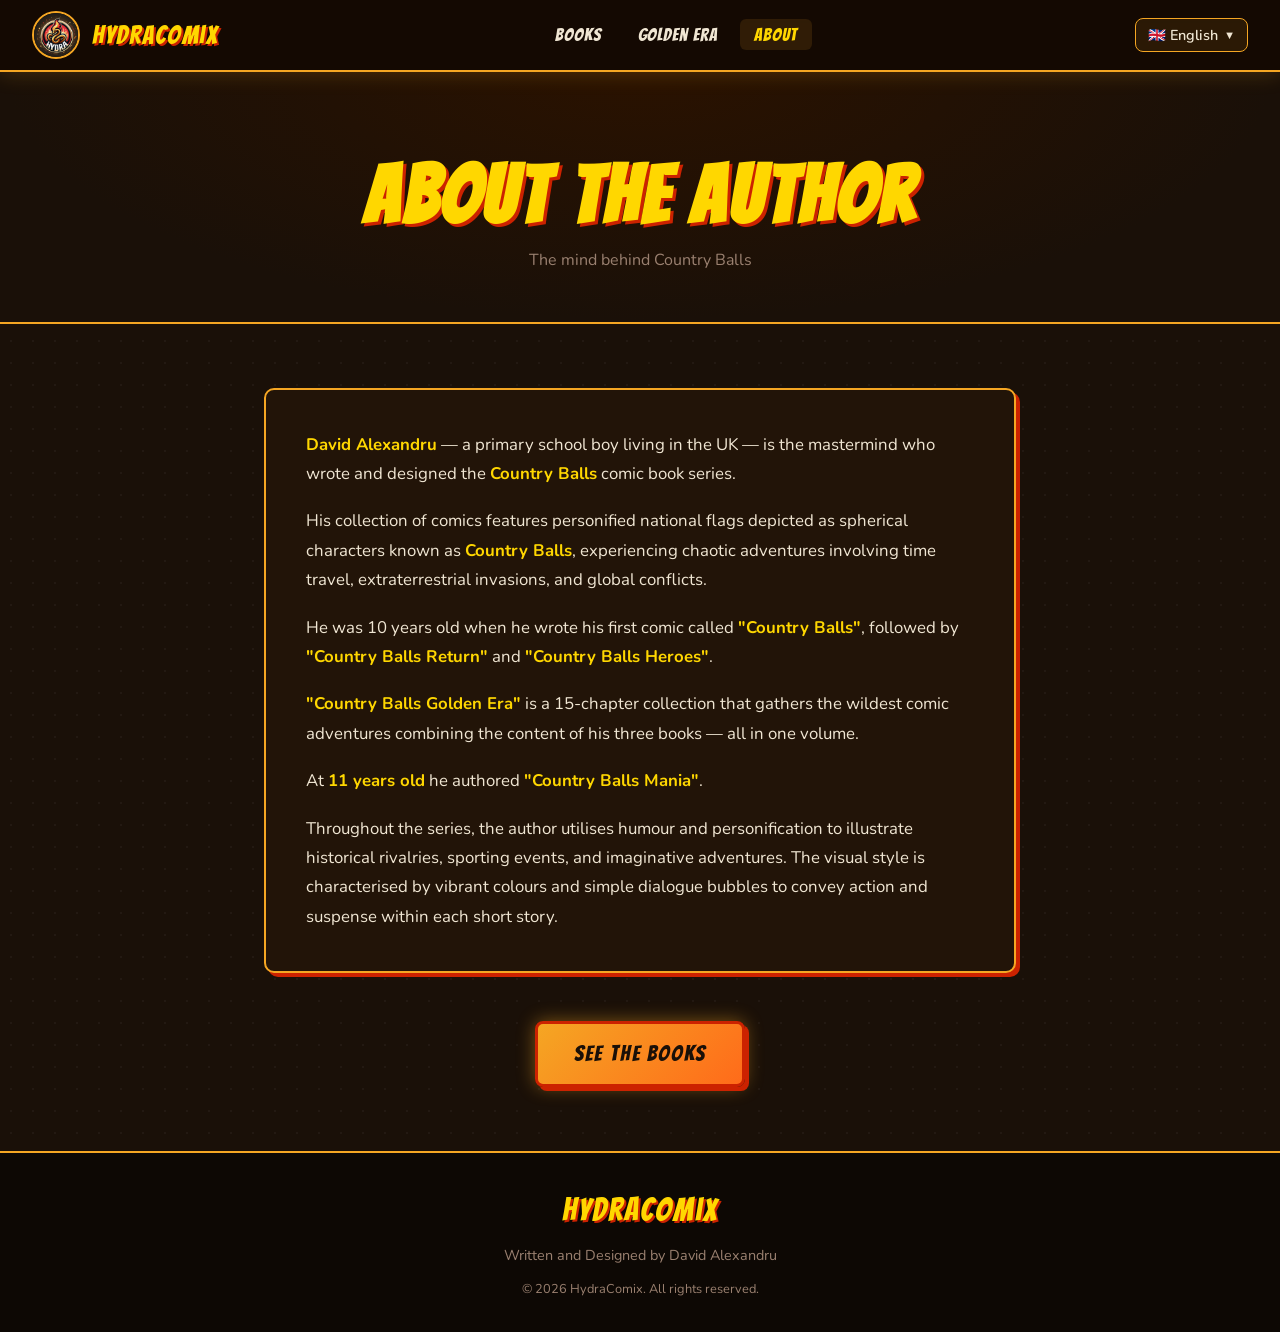
==== about.html @ 445e9b64 "Initial commit — HydraComix website 3-page static site for HydraComix comic book series by David Ale" ====
<!DOCTYPE html>
<html lang="en">
<head>
  <meta charset="UTF-8" />
  <meta name="viewport" content="width=device-width, initial-scale=1.0" />
  <title>About the Author — HydraComix</title>
  <meta name="description" content="Meet David Alexandru, the young author and designer behind the Country Balls comic book series." />
  <link rel="stylesheet" href="styles.css" />
</head>
<body>

  <!-- ── Navbar ── -->
  <nav class="navbar">
    <a class="nav-logo" href="index.html">
      <img src="HydraComix-logo.jpg" alt="HydraComix logo" />
      <span class="nav-logo-text">HydraComix</span>
    </a>

    <ul class="nav-links" id="nav-links">
      <li><a href="index.html" data-i18n="nav.books">Books</a></li>
      <li><a href="golden-era.html" data-i18n="nav.goldenEra">Golden Era</a></li>
      <li><a href="about.html" class="active" data-i18n="nav.about">About</a></li>
    </ul>

    <!-- Language dropdown -->
    <div class="lang-dropdown">
      <button class="lang-btn" onclick="toggleLangDropdown()" aria-label="Select language">
        <span id="lang-btn-label">🇬🇧 English</span>
        <span class="chevron">▼</span>
      </button>
      <div class="lang-menu" role="listbox">
        <div class="lang-option active" data-lang="en" role="option">🇬🇧 English</div>
        <div class="lang-option coming-soon" data-lang="fr" role="option">🇫🇷 Français <span class="coming-soon-tag" data-i18n="lang.comingSoon">soon</span></div>
        <div class="lang-option coming-soon" data-lang="de" role="option">🇩🇪 Deutsch <span class="coming-soon-tag" data-i18n="lang.comingSoon">soon</span></div>
        <div class="lang-option coming-soon" data-lang="ro" role="option">🇷🇴 Română <span class="coming-soon-tag" data-i18n="lang.comingSoon">soon</span></div>
      </div>
    </div>

    <button class="hamburger" onclick="toggleMobileNav()" aria-label="Toggle menu">
      <span></span><span></span><span></span>
    </button>
  </nav>

  <!-- ── About Hero ── -->
  <section class="about-hero">
    <h1 class="page-title" data-i18n="about.title">About the Author</h1>
    <p class="page-subtitle" data-i18n="about.subtitle">The mind behind Country Balls</p>
  </section>

  <!-- ── Author Content ── -->
  <main class="about-content">

    <div class="about-text-box">

      <p>
        <strong>David Alexandru</strong> — a primary school boy living in the UK — is the mastermind
        who wrote and designed the <strong>Country Balls</strong> comic book series.
      </p>

      <p>
        His collection of comics features personified national flags depicted as spherical characters
        known as <strong>Country Balls</strong>, experiencing chaotic adventures involving
        time travel, extraterrestrial invasions, and global conflicts.
      </p>

      <p>
        He was 10 years old when he wrote his first comic called <strong>"Country Balls"</strong>,
        followed by <strong>"Country Balls Return"</strong> and <strong>"Country Balls Heroes"</strong>.
      </p>

      <p>
        <strong>"Country Balls Golden Era"</strong> is a 15-chapter collection that gathers the
        wildest comic adventures combining the content of his three books — all in one volume.
      </p>

      <p>
        At <strong>11 years old</strong> he authored <strong>"Country Balls Mania"</strong>.
      </p>

      <p>
        Throughout the series, the author utilises humour and personification to illustrate historical
        rivalries, sporting events, and imaginative adventures. The visual style is characterised by
        vibrant colours and simple dialogue bubbles to convey action and suspense within each short story.
      </p>

    </div>

    <!-- Back to books -->
    <div style="text-align:center; margin-top:48px;">
      <a href="index.html#books" class="hero-cta">See the Books</a>
    </div>

  </main>

  <!-- ── Footer ── -->
  <footer class="footer">
    <div class="footer-logo-text">HydraComix</div>
    <p class="footer-tagline" data-i18n="footer.tagline">Written and Designed by David Alexandru</p>
    <p class="footer-copy" data-i18n="footer.copyright">© 2026 HydraComix. All rights reserved.</p>
  </footer>

  <script src="i18n.js"></script>
</body>
</html>
---- styles.css ----
/* ============================================================
   HydraComix — Shared Stylesheet
   Theme: Dark Comic-Book
   ============================================================ */

/* ── Google Fonts ── */
@import url('https://fonts.googleapis.com/css2?family=Bangers&family=Nunito:wght@400;600;700;800&display=swap');

/* ── CSS Variables ── */
:root {
  --bg-dark:      #1a1008;
  --bg-card:      #221408;
  --bg-section:   #120b04;
  --accent-red:   #cc2200;
  --accent-gold:  #f5a623;
  --accent-orange:#ff6b1a;
  --text-gold:    #ffd700;
  --text-body:    #f0e6d3;
  --text-muted:   #9a8070;
  --border-gold:  #f5a623;
  --border-red:   #cc2200;
  --glow-gold:    0 0 18px rgba(245,166,35,0.45);
  --glow-red:     0 0 18px rgba(204,34,0,0.5);
  --radius:       10px;
  --nav-h:        72px;
}

/* ── Reset & Base ── */
*, *::before, *::after { box-sizing: border-box; margin: 0; padding: 0; }

html { scroll-behavior: smooth; }

body {
  background-color: var(--bg-dark);
  background-image:
    radial-gradient(circle, rgba(255,255,255,0.04) 1px, transparent 1px);
  background-size: 22px 22px;
  color: var(--text-body);
  font-family: 'Nunito', sans-serif;
  font-size: 16px;
  line-height: 1.6;
  min-height: 100vh;
}

img { max-width: 100%; display: block; }
a { color: inherit; text-decoration: none; }

/* ── Typography ── */
h1, h2, h3, .comic-font {
  font-family: 'Bangers', cursive;
  letter-spacing: 0.04em;
  line-height: 1.1;
}

/* ── Section Wrapper ── */
.section {
  padding: 32px 24px 64px;
  max-width: 1200px;
  margin: 0 auto;
}

.section-title {
  font-size: clamp(2rem, 5vw, 3.2rem);
  color: var(--text-gold);
  text-align: center;
  margin-bottom: 12px;
  text-shadow: 3px 3px 0 var(--accent-red), 0 0 30px rgba(255,215,0,0.3);
}

.section-divider {
  width: 80px;
  height: 4px;
  background: linear-gradient(90deg, var(--accent-red), var(--accent-gold));
  border-radius: 2px;
  margin: 0 auto 48px;
}

/* ── Navbar ── */
.navbar {
  position: sticky;
  top: 0;
  z-index: 100;
  height: var(--nav-h);
  background: rgba(20, 10, 3, 0.96);
  backdrop-filter: blur(12px);
  border-bottom: 2px solid var(--accent-gold);
  display: flex;
  align-items: center;
  padding: 0 32px;
  gap: 24px;
  box-shadow: 0 2px 20px rgba(245,166,35,0.2);
}

.nav-logo {
  display: flex;
  align-items: center;
  gap: 12px;
  flex-shrink: 0;
}

.nav-logo img {
  height: 48px;
  width: 48px;
  object-fit: contain;
  border-radius: 50%;
  border: 2px solid var(--accent-gold);
}

.nav-logo-text {
  font-family: 'Bangers', cursive;
  font-size: 1.6rem;
  color: var(--text-gold);
  letter-spacing: 0.06em;
  text-shadow: 2px 2px 0 var(--accent-red);
}

.nav-links {
  display: flex;
  gap: 8px;
  list-style: none;
  margin: 0 auto;
}

.nav-links a {
  font-family: 'Bangers', cursive;
  font-size: 1.15rem;
  letter-spacing: 0.05em;
  color: var(--text-body);
  padding: 6px 14px;
  border-radius: 6px;
  transition: color 0.2s, background 0.2s;
}

.nav-links a:hover,
.nav-links a.active {
  color: var(--text-gold);
  background: rgba(245,166,35,0.12);
}

/* ── Language Dropdown ── */
.lang-dropdown {
  position: relative;
  flex-shrink: 0;
}

.lang-btn {
  display: flex;
  align-items: center;
  gap: 6px;
  background: rgba(245,166,35,0.1);
  border: 1px solid var(--accent-gold);
  border-radius: 8px;
  color: var(--text-body);
  font-family: 'Nunito', sans-serif;
  font-size: 0.9rem;
  font-weight: 600;
  padding: 6px 12px;
  cursor: pointer;
  transition: background 0.2s, border-color 0.2s;
  white-space: nowrap;
}

.lang-btn:hover { background: rgba(245,166,35,0.2); }

.lang-btn .chevron {
  font-size: 0.7rem;
  transition: transform 0.2s;
}

.lang-dropdown.open .chevron { transform: rotate(180deg); }

.lang-menu {
  display: none;
  position: absolute;
  right: 0;
  top: calc(100% + 6px);
  background: #1e1105;
  border: 1px solid var(--accent-gold);
  border-radius: 8px;
  min-width: 160px;
  overflow: hidden;
  box-shadow: 0 8px 24px rgba(0,0,0,0.6);
  z-index: 200;
}

.lang-dropdown.open .lang-menu { display: block; }

.lang-option {
  display: flex;
  align-items: center;
  gap: 10px;
  padding: 10px 16px;
  font-size: 0.9rem;
  font-weight: 600;
  cursor: pointer;
  transition: background 0.15s;
}

.lang-option:hover { background: rgba(245,166,35,0.1); }

.lang-option.active { color: var(--text-gold); }

.lang-option.coming-soon {
  opacity: 0.4;
  cursor: default;
  font-style: italic;
}

.lang-option .coming-soon-tag {
  margin-left: auto;
  font-size: 0.68rem;
  color: var(--text-muted);
  font-style: normal;
}

/* ── Hamburger (mobile) ── */
.hamburger {
  display: none;
  flex-direction: column;
  gap: 5px;
  background: none;
  border: none;
  cursor: pointer;
  padding: 4px;
  margin-left: auto;
}

.hamburger span {
  display: block;
  width: 26px;
  height: 3px;
  background: var(--accent-gold);
  border-radius: 2px;
  transition: transform 0.3s, opacity 0.3s;
}

/* ── Hero ── */
.hero {
  position: relative;
  min-height: unset;
  display: flex;
  align-items: center;
  justify-content: center;
  text-align: center;
  padding: 32px 24px 16px;
  overflow: hidden;
  background: radial-gradient(ellipse at center, #2d1605 0%, #1a1008 70%);
}

.hero::before {
  content: '';
  position: absolute;
  inset: 0;
  background:
    linear-gradient(180deg, transparent 60%, var(--bg-dark) 100%);
  pointer-events: none;
}

.hero-content {
  position: relative;
  z-index: 1;
  max-width: 700px;
}

.hero-logo {
  width: 130px;
  height: 130px;
  object-fit: contain;
  border-radius: 50%;
  border: 3px solid var(--accent-gold);
  box-shadow: var(--glow-gold), 0 0 60px rgba(204,34,0,0.3);
  margin: 0 auto 24px;
  animation: float 4s ease-in-out infinite;
}

.hero-title {
  font-size: clamp(3rem, 10vw, 6rem);
  color: var(--text-gold);
  text-shadow:
    4px 4px 0 var(--accent-red),
    8px 8px 0 rgba(204,34,0,0.3),
    0 0 40px rgba(255,215,0,0.4);
  margin-bottom: 12px;
}

.hero-subtitle {
  font-size: clamp(1rem, 3vw, 1.4rem);
  color: var(--text-body);
  margin-bottom: 32px;
  font-weight: 600;
}

.hero-cta {
  display: inline-block;
  font-family: 'Bangers', cursive;
  font-size: 1.4rem;
  letter-spacing: 0.08em;
  color: var(--bg-dark);
  background: linear-gradient(135deg, var(--accent-gold), var(--accent-orange));
  padding: 12px 36px;
  border-radius: 8px;
  border: 3px solid var(--accent-red);
  box-shadow: 4px 4px 0 var(--accent-red), var(--glow-gold);
  transition: transform 0.15s, box-shadow 0.15s;
}

.hero-cta:hover {
  transform: translate(-2px, -2px);
  box-shadow: 6px 6px 0 var(--accent-red), var(--glow-gold);
}

/* ── Books Grid ── */
.books-grid {
  display: grid;
  grid-template-columns: repeat(auto-fill, minmax(220px, 1fr));
  gap: 32px;
}

.book-card {
  background: var(--bg-card);
  border: 2px solid var(--accent-gold);
  border-radius: var(--radius);
  overflow: hidden;
  display: flex;
  flex-direction: column;
  transition: transform 0.25s, box-shadow 0.25s;
  box-shadow: 4px 4px 0 var(--accent-red);
}

.book-card:hover {
  transform: translateY(-6px) rotate(-0.5deg);
  box-shadow: 6px 10px 0 var(--accent-red), var(--glow-gold);
}

.book-card.featured {
  border-color: var(--text-gold);
  box-shadow: 4px 4px 0 var(--accent-gold), var(--glow-gold);
}

.book-cover-wrap {
  position: relative;
  background: #0d0804;
  aspect-ratio: 3/4;
  overflow: hidden;
}

.book-cover-wrap img {
  width: 100%;
  height: 100%;
  object-fit: cover;
  transition: transform 0.4s;
}

.book-card:hover .book-cover-wrap img {
  transform: scale(1.04);
}

.featured-badge {
  position: absolute;
  top: 10px;
  right: 10px;
  background: linear-gradient(135deg, var(--accent-gold), var(--accent-orange));
  color: var(--bg-dark);
  font-family: 'Bangers', cursive;
  font-size: 0.85rem;
  letter-spacing: 0.06em;
  padding: 3px 10px;
  border-radius: 4px;
  border: 2px solid var(--accent-red);
}

.book-info {
  padding: 16px;
  display: flex;
  flex-direction: column;
  gap: 10px;
  flex: 1;
}

.book-title {
  font-size: 1.2rem;
  color: var(--text-gold);
  line-height: 1.2;
}

.book-desc {
  font-size: 0.88rem;
  color: var(--text-muted);
  flex: 1;
  font-style: italic;
}

.btn-amazon {
  display: inline-flex;
  align-items: center;
  justify-content: center;
  gap: 8px;
  font-family: 'Bangers', cursive;
  font-size: 1rem;
  letter-spacing: 0.06em;
  color: #fff;
  background: var(--accent-red);
  border: 2px solid #ff4422;
  border-radius: 6px;
  padding: 8px 16px;
  margin-top: auto;
  transition: background 0.2s, transform 0.15s, box-shadow 0.15s;
  box-shadow: 3px 3px 0 #8a1600;
}

.btn-amazon:hover {
  background: #e02800;
  transform: translate(-1px, -1px);
  box-shadow: 4px 4px 0 #8a1600;
}

.btn-amazon svg {
  width: 18px;
  height: 18px;
  fill: currentColor;
  flex-shrink: 0;
}

/* ── About Page ── */
.about-hero {
  background: radial-gradient(ellipse at top, #2a1200 0%, var(--bg-dark) 70%);
  padding: 80px 24px 48px;
  text-align: center;
  border-bottom: 2px solid var(--accent-gold);
}

.page-title {
  font-size: clamp(2.4rem, 7vw, 5rem);
  color: var(--text-gold);
  text-shadow: 3px 3px 0 var(--accent-red);
  margin-bottom: 8px;
}

.page-subtitle {
  color: var(--text-muted);
  font-size: 1rem;
}

.about-content {
  max-width: 800px;
  margin: 0 auto;
  padding: 64px 24px;
}

.author-portrait-placeholder {
  width: 160px;
  height: 160px;
  border-radius: 50%;
  background: var(--bg-card);
  border: 3px solid var(--accent-gold);
  box-shadow: var(--glow-gold);
  display: flex;
  align-items: center;
  justify-content: center;
  margin: 0 auto 40px;
  font-size: 3rem;
  color: var(--accent-gold);
}

.about-text-box {
  background: var(--bg-card);
  border: 2px solid var(--accent-gold);
  border-radius: var(--radius);
  padding: 40px;
  box-shadow: 4px 4px 0 var(--accent-red);
}

.about-text-box p {
  margin-bottom: 18px;
  font-size: 1.05rem;
  line-height: 1.75;
}

.about-text-box p:last-child { margin-bottom: 0; }

.about-text-box strong {
  color: var(--text-gold);
  font-weight: 700;
}

.comic-quote {
  border-left: 4px solid var(--accent-red);
  padding: 12px 20px;
  margin: 24px 0;
  background: rgba(204,34,0,0.06);
  border-radius: 0 8px 8px 0;
  font-size: 1.1rem;
  font-style: italic;
  color: var(--accent-gold);
}

/* ── Golden Era Page ── */
.golden-hero {
  background: radial-gradient(ellipse at center, #3a2400 0%, var(--bg-dark) 65%);
  padding: 80px 24px 48px;
  text-align: center;
  border-bottom: 2px solid var(--accent-gold);
  display: flex;
  flex-direction: column;
  align-items: center;
  gap: 32px;
}

.golden-hero-inner {
  display: flex;
  align-items: center;
  gap: 48px;
  max-width: 900px;
  width: 100%;
}

.golden-cover {
  width: 200px;
  flex-shrink: 0;
  border: 3px solid var(--accent-gold);
  border-radius: var(--radius);
  box-shadow: 6px 6px 0 var(--accent-red), var(--glow-gold);
}

.golden-hero-text { text-align: left; }

.golden-hero-text .page-title { text-align: left; }

.golden-tagline {
  font-family: 'Bangers', cursive;
  font-size: 1.4rem;
  color: var(--accent-orange);
  letter-spacing: 0.06em;
  margin-bottom: 16px;
}

.golden-meta {
  color: var(--text-muted);
  font-size: 0.95rem;
}

/* ── Video Section ── */
.video-section {
  background: var(--bg-section);
  padding: 64px 24px;
  text-align: center;
  border-top: 1px solid rgba(245,166,35,0.2);
  border-bottom: 1px solid rgba(245,166,35,0.2);
}

.video-wrap {
  max-width: 860px;
  margin: 0 auto;
  border: 3px solid var(--accent-gold);
  border-radius: var(--radius);
  overflow: hidden;
  box-shadow: 6px 6px 0 var(--accent-red), var(--glow-gold);
}

.video-wrap video {
  width: 100%;
  display: block;
  background: #000;
}

/* ── Chapter Gallery ── */
.chapters-section {
  padding: 64px 24px;
  max-width: 1300px;
  margin: 0 auto;
}

.chapters-grid {
  display: grid;
  grid-template-columns: repeat(auto-fill, minmax(280px, 1fr));
  gap: 24px;
}

.chapter-card {
  background: var(--bg-card);
  border: 2px solid rgba(245,166,35,0.4);
  border-radius: var(--radius);
  overflow: hidden;
  transition: transform 0.2s, border-color 0.2s, box-shadow 0.2s;
}

.chapter-card:hover {
  transform: translateY(-4px);
  border-color: var(--accent-gold);
  box-shadow: 4px 4px 0 var(--accent-red);
}

.chapter-img-wrap {
  aspect-ratio: 4/3;
  overflow: hidden;
  background: #0d0804;
}

.chapter-img-wrap img {
  width: 100%;
  height: 100%;
  object-fit: cover;
  transition: transform 0.3s;
}

.chapter-card:hover .chapter-img-wrap img { transform: scale(1.05); }

.chapter-label {
  padding: 10px 14px;
  font-family: 'Bangers', cursive;
  font-size: 1.05rem;
  color: var(--accent-gold);
  letter-spacing: 0.05em;
  border-top: 1px solid rgba(245,166,35,0.2);
}

/* ── Golden Era description ── */
.golden-desc {
  margin-top: 16px;
  font-size: 1rem;
  line-height: 1.7;
  color: var(--text-body);
  max-width: 520px;
}

/* ── Peek Inside stack ── */
.peek-stack {
  display: flex;
  flex-direction: column;
  gap: 32px;
  max-width: 900px;
  margin: 0 auto;
}

.peek-stack img {
  width: 100%;
  display: block;
}

/* ── Footer ── */
.footer {
  background: #0d0804;
  border-top: 2px solid var(--accent-gold);
  padding: 32px 24px;
  text-align: center;
}

.footer-logo-text {
  font-family: 'Bangers', cursive;
  font-size: 2rem;
  color: var(--text-gold);
  letter-spacing: 0.06em;
  text-shadow: 2px 2px 0 var(--accent-red);
  margin-bottom: 8px;
}

.footer-tagline {
  color: var(--text-muted);
  font-size: 0.9rem;
  margin-bottom: 12px;
}

.footer-copy {
  color: var(--text-muted);
  font-size: 0.8rem;
}

/* ── Starburst decoration ── */
.starburst {
  display: inline-flex;
  align-items: center;
  justify-content: center;
  width: 84px;
  height: 84px;
  background: var(--accent-red);
  clip-path: polygon(50% 0%,61% 35%,98% 35%,68% 57%,79% 91%,50% 70%,21% 91%,32% 57%,2% 35%,39% 35%);
  font-family: 'Bangers', cursive;
  font-size: 0.65rem;
  color: #fff;
  text-align: center;
  letter-spacing: 0.04em;
  line-height: 1.2;
}

.starbursts-row {
  display: flex;
  gap: 20px;
  flex-wrap: wrap;
  margin-top: 20px;
}

/* ── Animations ── */
@keyframes float {
  0%, 100% { transform: translateY(0); }
  50% { transform: translateY(-10px); }
}

/* ── Responsive ── */
@media (max-width: 768px) {
  .nav-links { display: none; }
  .hamburger { display: flex; }
  .nav-links.open {
    display: flex;
    flex-direction: column;
    position: absolute;
    top: var(--nav-h);
    left: 0; right: 0;
    background: rgba(20,10,3,0.98);
    border-bottom: 2px solid var(--accent-gold);
    padding: 16px 24px;
    gap: 4px;
  }

  .golden-hero-inner {
    flex-direction: column;
    text-align: center;
  }

  .golden-hero-text .page-title { text-align: center; }
  .golden-cover { width: 160px; }

  .about-text-box { padding: 24px; }

  .books-grid { grid-template-columns: repeat(auto-fill, minmax(160px, 1fr)); gap: 20px; }
}

@media (max-width: 480px) {
  .navbar { padding: 0 16px; gap: 12px; }
  .section { padding: 40px 16px; }
  .hero { padding: 60px 16px; }
  .books-grid { grid-template-columns: 1fr 1fr; gap: 14px; }
  .chapters-grid { grid-template-columns: 1fr; }
}
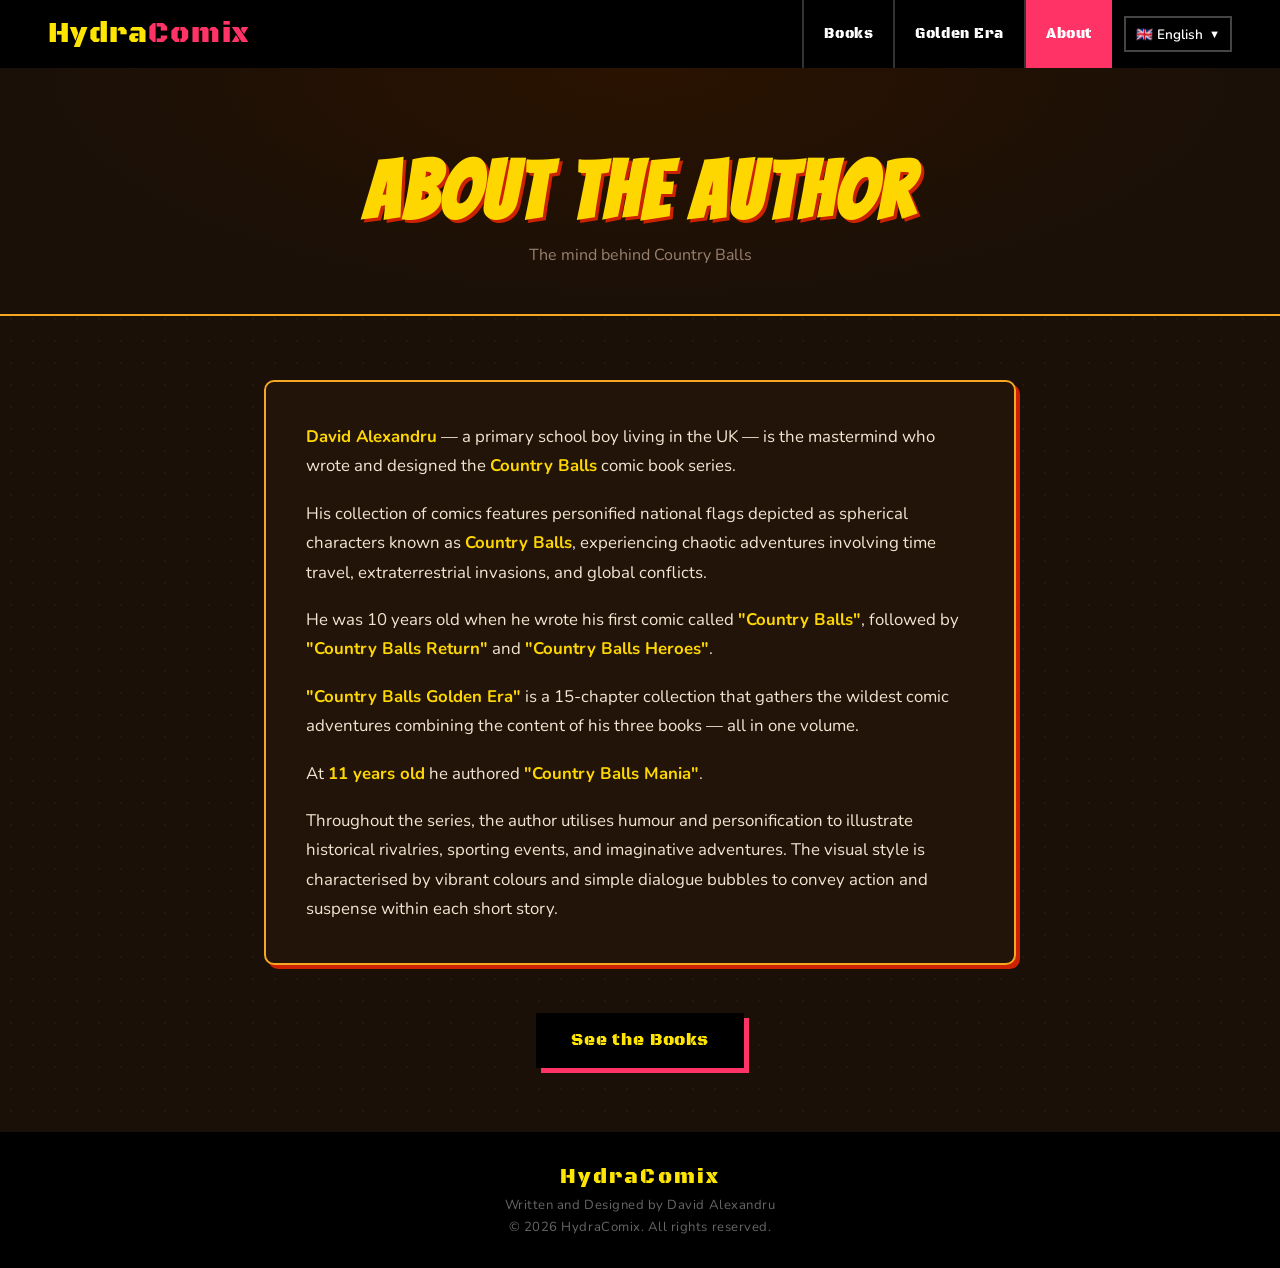
==== commit 067d420d: "Redesign: Pop Art Blast theme — yellow/black/pink, Black Ops One font, square-corner hard-shadow UI " ====
--- a/about.html
+++ b/about.html
@@ -7,14 +7,11 @@
   <meta name="description" content="Meet David Alexandru, the young author and designer behind the Country Balls comic book series." />
   <link rel="stylesheet" href="styles.css" />
 </head>
-<body>
+<body class="page-dark">
 
   <!-- ── Navbar ── -->
   <nav class="navbar">
-    <a class="nav-logo" href="index.html">
-      <img src="HydraComix-logo.jpg" alt="HydraComix logo" />
-      <span class="nav-logo-text">HydraComix</span>
-    </a>
+    <a class="nav-brand" href="index.html">Hydra<span>Comix</span></a>
 
     <ul class="nav-links" id="nav-links">
       <li><a href="index.html" data-i18n="nav.books">Books</a></li>
@@ -87,7 +84,7 @@
 
     <!-- Back to books -->
     <div style="text-align:center; margin-top:48px;">
-      <a href="index.html#books" class="hero-cta">See the Books</a>
+      <a href="index.html#books" class="btn btn-primary">See the Books</a>
     </div>
 
   </main>
--- a/styles.css
+++ b/styles.css
@@ -1,13 +1,34 @@
 /* ============================================================
    HydraComix — Shared Stylesheet
-   Theme: Dark Comic-Book
+   Theme: Pop Art Blast
    ============================================================ */
 
 /* ── Google Fonts ── */
-@import url('https://fonts.googleapis.com/css2?family=Bangers&family=Nunito:wght@400;600;700;800&display=swap');
-
-/* ── CSS Variables ── */
+@import url('https://fonts.googleapis.com/css2?family=Bangers&family=Black+Ops+One&family=Nunito:wght@400;600;700;800;900&display=swap');
+
+/* ── Design Tokens (Pop Art Blast) ── */
 :root {
+  --yellow:         #ffe500;
+  --pink:           #ff3366;
+  --black:          #000000;
+  --white:          #ffffff;
+  --gray-text:      #444444;
+  --gray-light:     #666666;
+
+  --font-display:   'Black Ops One', cursive;
+  --font-body:      'Nunito', sans-serif;
+
+  --border-width:   3px;
+  --shadow-sm:      2px 2px 0 #000;
+  --shadow-md:      5px 5px 0 #000;
+  --shadow-lg:      7px 7px 0 #000;
+  --shadow-pink:    5px 5px 0 #ff3366;
+  --shadow-pink-lg: 7px 7px 0 #ff3366;
+
+  --nav-h:          68px;
+  --radius:         0px;
+
+  /* Legacy tokens — keep for about.html and golden-era.html */
   --bg-dark:      #1a1008;
   --bg-card:      #221408;
   --bg-section:   #120b04;
@@ -15,152 +36,103 @@
   --accent-gold:  #f5a623;
   --accent-orange:#ff6b1a;
   --text-gold:    #ffd700;
-  --text-body:    #f0e6d3;
+  --text-body-dk: #f0e6d3;
   --text-muted:   #9a8070;
-  --border-gold:  #f5a623;
-  --border-red:   #cc2200;
   --glow-gold:    0 0 18px rgba(245,166,35,0.45);
   --glow-red:     0 0 18px rgba(204,34,0,0.5);
-  --radius:       10px;
-  --nav-h:        72px;
 }
 
 /* ── Reset & Base ── */
 *, *::before, *::after { box-sizing: border-box; margin: 0; padding: 0; }
-
 html { scroll-behavior: smooth; }
 
 body {
+  background: var(--yellow);
+  font-family: var(--font-body);
+  color: var(--black);
+  min-height: 100vh;
+}
+
+/* Dark background for inner pages (about, golden-era) */
+body.page-dark {
   background-color: var(--bg-dark);
-  background-image:
-    radial-gradient(circle, rgba(255,255,255,0.04) 1px, transparent 1px);
+  background-image: radial-gradient(circle, rgba(255,255,255,0.04) 1px, transparent 1px);
   background-size: 22px 22px;
-  color: var(--text-body);
-  font-family: 'Nunito', sans-serif;
-  font-size: 16px;
-  line-height: 1.6;
-  min-height: 100vh;
+  color: var(--text-body-dk);
 }
 
 img { max-width: 100%; display: block; }
 a { color: inherit; text-decoration: none; }
 
-/* ── Typography ── */
-h1, h2, h3, .comic-font {
-  font-family: 'Bangers', cursive;
-  letter-spacing: 0.04em;
-  line-height: 1.1;
-}
-
-/* ── Section Wrapper ── */
-.section {
-  padding: 32px 24px 64px;
-  max-width: 1200px;
-  margin: 0 auto;
-}
-
-.section-title {
-  font-size: clamp(2rem, 5vw, 3.2rem);
-  color: var(--text-gold);
-  text-align: center;
-  margin-bottom: 12px;
-  text-shadow: 3px 3px 0 var(--accent-red), 0 0 30px rgba(255,215,0,0.3);
-}
-
-.section-divider {
-  width: 80px;
-  height: 4px;
-  background: linear-gradient(90deg, var(--accent-red), var(--accent-gold));
-  border-radius: 2px;
-  margin: 0 auto 48px;
-}
-
 /* ── Navbar ── */
 .navbar {
+  background: var(--black);
+  height: var(--nav-h);
+  display: flex;
+  align-items: center;
+  padding: 0 48px;
   position: sticky;
   top: 0;
   z-index: 100;
+}
+
+.nav-brand {
+  font-family: var(--font-display);
+  font-size: 1.8rem;
+  color: var(--yellow);
+  letter-spacing: 0.05em;
+  flex: 1;
+  text-decoration: none;
+}
+
+.nav-brand span { color: var(--pink); }
+
+.nav-links {
+  display: flex;
+  list-style: none;
+}
+
+.nav-links a {
+  font-family: var(--font-display);
+  font-size: 0.9rem;
+  color: var(--white);
+  padding: 0 20px;
   height: var(--nav-h);
-  background: rgba(20, 10, 3, 0.96);
-  backdrop-filter: blur(12px);
-  border-bottom: 2px solid var(--accent-gold);
   display: flex;
   align-items: center;
-  padding: 0 32px;
-  gap: 24px;
-  box-shadow: 0 2px 20px rgba(245,166,35,0.2);
-}
-
-.nav-logo {
-  display: flex;
-  align-items: center;
-  gap: 12px;
-  flex-shrink: 0;
-}
-
-.nav-logo img {
-  height: 48px;
-  width: 48px;
-  object-fit: contain;
-  border-radius: 50%;
-  border: 2px solid var(--accent-gold);
-}
-
-.nav-logo-text {
-  font-family: 'Bangers', cursive;
-  font-size: 1.6rem;
-  color: var(--text-gold);
-  letter-spacing: 0.06em;
-  text-shadow: 2px 2px 0 var(--accent-red);
-}
-
-.nav-links {
-  display: flex;
-  gap: 8px;
-  list-style: none;
-  margin: 0 auto;
-}
-
-.nav-links a {
-  font-family: 'Bangers', cursive;
-  font-size: 1.15rem;
-  letter-spacing: 0.05em;
-  color: var(--text-body);
-  padding: 6px 14px;
-  border-radius: 6px;
-  transition: color 0.2s, background 0.2s;
-}
-
-.nav-links a:hover,
-.nav-links a.active {
-  color: var(--text-gold);
-  background: rgba(245,166,35,0.12);
-}
+  border-left: 2px solid #333;
+  letter-spacing: 0.04em;
+  transition: background 0.15s, color 0.15s;
+}
+
+.nav-links a:hover  { background: var(--yellow); color: var(--black); }
+.nav-links a.active { background: var(--pink);   color: var(--white); }
 
 /* ── Language Dropdown ── */
 .lang-dropdown {
   position: relative;
   flex-shrink: 0;
+  margin-left: 12px;
 }
 
 .lang-btn {
   display: flex;
   align-items: center;
   gap: 6px;
-  background: rgba(245,166,35,0.1);
-  border: 1px solid var(--accent-gold);
-  border-radius: 8px;
-  color: var(--text-body);
-  font-family: 'Nunito', sans-serif;
-  font-size: 0.9rem;
+  background: transparent;
+  border: 2px solid #444;
+  color: var(--white);
+  font-family: var(--font-body);
+  font-size: 0.85rem;
   font-weight: 600;
-  padding: 6px 12px;
+  padding: 6px 10px;
   cursor: pointer;
-  transition: background 0.2s, border-color 0.2s;
+  transition: background 0.15s, border-color 0.15s;
   white-space: nowrap;
-}
-
-.lang-btn:hover { background: rgba(245,166,35,0.2); }
+  height: 36px;
+}
+
+.lang-btn:hover { background: rgba(255,229,0,0.12); border-color: var(--yellow); }
 
 .lang-btn .chevron {
   font-size: 0.7rem;
@@ -174,12 +146,11 @@
   position: absolute;
   right: 0;
   top: calc(100% + 6px);
-  background: #1e1105;
-  border: 1px solid var(--accent-gold);
-  border-radius: 8px;
+  background: var(--black);
+  border: 2px solid var(--yellow);
   min-width: 160px;
   overflow: hidden;
-  box-shadow: 0 8px 24px rgba(0,0,0,0.6);
+  box-shadow: 4px 4px 0 var(--yellow);
   z-index: 200;
 }
 
@@ -193,12 +164,12 @@
   font-size: 0.9rem;
   font-weight: 600;
   cursor: pointer;
+  color: var(--white);
   transition: background 0.15s;
 }
 
-.lang-option:hover { background: rgba(245,166,35,0.1); }
-
-.lang-option.active { color: var(--text-gold); }
+.lang-option:hover { background: rgba(255,229,0,0.1); }
+.lang-option.active { color: var(--yellow); }
 
 .lang-option.coming-soon {
   opacity: 0.4;
@@ -209,7 +180,7 @@
 .lang-option .coming-soon-tag {
   margin-left: auto;
   font-size: 0.68rem;
-  color: var(--text-muted);
+  color: var(--gray-light);
   font-style: normal;
 }
 
@@ -222,155 +193,231 @@
   border: none;
   cursor: pointer;
   padding: 4px;
-  margin-left: auto;
+  margin-left: 12px;
 }
 
 .hamburger span {
   display: block;
   width: 26px;
   height: 3px;
-  background: var(--accent-gold);
-  border-radius: 2px;
-  transition: transform 0.3s, opacity 0.3s;
+  background: var(--yellow);
+  border-radius: 0;
 }
 
 /* ── Hero ── */
 .hero {
-  position: relative;
-  min-height: unset;
-  display: flex;
+  display: grid;
+  grid-template-columns: 1fr 380px;
+  min-height: 420px;
+}
+
+.hero-left {
+  padding: 56px 48px;
+  display: flex;
+  flex-direction: column;
+  justify-content: center;
+  gap: 20px;
+}
+
+.hero-eyebrow {
+  font-family: var(--font-display);
+  font-size: 0.85rem;
+  letter-spacing: 0.3em;
+  color: var(--pink);
+  background: var(--black);
+  display: inline-block;
+  padding: 4px 14px;
+  width: fit-content;
+  text-transform: uppercase;
+}
+
+.hero-title {
+  font-family: var(--font-display);
+  font-size: clamp(3.5rem, 8vw, 8rem);
+  line-height: 0.88;
+  color: var(--black);
+  text-transform: uppercase;
+}
+
+.hero-title .pink { color: var(--pink); }
+
+.hero-sub {
+  font-size: 1.1rem;
+  font-weight: 700;
+  color: var(--black);
+  max-width: 480px;
+  line-height: 1.55;
+}
+
+.hero-cta-row {
+  display: flex;
+  gap: 14px;
   align-items: center;
-  justify-content: center;
+  flex-wrap: wrap;
+}
+
+/* ── Buttons ── */
+.btn {
+  font-family: var(--font-display);
+  font-size: 1.05rem;
+  letter-spacing: 0.05em;
+  padding: 14px 32px;
+  border: var(--border-width) solid var(--black);
+  display: inline-block;
+  transition: transform 0.15s, box-shadow 0.15s;
+  cursor: pointer;
+}
+
+.btn-primary {
+  background: var(--black);
+  color: var(--yellow);
+  box-shadow: var(--shadow-pink);
+}
+.btn-primary:hover {
+  transform: translate(-2px, -2px);
+  box-shadow: var(--shadow-pink-lg);
+}
+
+.btn-secondary {
+  background: var(--pink);
+  color: var(--white);
+  box-shadow: var(--shadow-md);
+}
+.btn-secondary:hover {
+  transform: translate(-2px, -2px);
+  box-shadow: var(--shadow-lg);
+}
+
+/* ── Hero Right Panel ── */
+.hero-right {
+  background: var(--pink);
+  border-left: 5px solid var(--black);
+  display: flex;
+  flex-direction: column;
+  overflow: hidden;
+}
+
+.hero-right img {
+  flex: 1;
+  width: 100%;
+  object-fit: cover;
+  object-position: top;
+  display: block;
+}
+
+.hero-right-badge {
+  background: var(--yellow);
+  color: var(--black);
+  font-family: var(--font-display);
+  font-size: 0.85rem;
+  letter-spacing: 0.1em;
   text-align: center;
-  padding: 32px 24px 16px;
-  overflow: hidden;
-  background: radial-gradient(ellipse at center, #2d1605 0%, #1a1008 70%);
-}
-
-.hero::before {
-  content: '';
-  position: absolute;
-  inset: 0;
-  background:
-    linear-gradient(180deg, transparent 60%, var(--bg-dark) 100%);
-  pointer-events: none;
-}
-
-.hero-content {
-  position: relative;
-  z-index: 1;
-  max-width: 700px;
-}
-
-.hero-logo {
-  width: 130px;
-  height: 130px;
-  object-fit: contain;
-  border-radius: 50%;
-  border: 3px solid var(--accent-gold);
-  box-shadow: var(--glow-gold), 0 0 60px rgba(204,34,0,0.3);
-  margin: 0 auto 24px;
-  animation: float 4s ease-in-out infinite;
-}
-
-.hero-title {
-  font-size: clamp(3rem, 10vw, 6rem);
-  color: var(--text-gold);
-  text-shadow:
-    4px 4px 0 var(--accent-red),
-    8px 8px 0 rgba(204,34,0,0.3),
-    0 0 40px rgba(255,215,0,0.4);
-  margin-bottom: 12px;
-}
-
-.hero-subtitle {
-  font-size: clamp(1rem, 3vw, 1.4rem);
-  color: var(--text-body);
+  padding: 12px;
+  border-top: 4px solid var(--black);
+}
+
+/* ── Dot Strip ── */
+.dot-strip {
+  height: 18px;
+  background-image: radial-gradient(circle, var(--black) 50%, transparent 50%);
+  background-size: 18px 18px;
+  background-color: var(--pink);
+  border-top: 3px solid var(--black);
+  border-bottom: 3px solid var(--black);
+}
+
+/* ── Books Section ── */
+.books-section {
+  background: var(--white);
+  border-top: 5px solid var(--black);
+  padding: 48px;
+}
+
+.books-header {
+  display: flex;
+  align-items: baseline;
+  gap: 20px;
   margin-bottom: 32px;
-  font-weight: 600;
-}
-
-.hero-cta {
-  display: inline-block;
-  font-family: 'Bangers', cursive;
-  font-size: 1.4rem;
-  letter-spacing: 0.08em;
-  color: var(--bg-dark);
-  background: linear-gradient(135deg, var(--accent-gold), var(--accent-orange));
-  padding: 12px 36px;
-  border-radius: 8px;
-  border: 3px solid var(--accent-red);
-  box-shadow: 4px 4px 0 var(--accent-red), var(--glow-gold);
-  transition: transform 0.15s, box-shadow 0.15s;
-}
-
-.hero-cta:hover {
-  transform: translate(-2px, -2px);
-  box-shadow: 6px 6px 0 var(--accent-red), var(--glow-gold);
-}
-
-/* ── Books Grid ── */
+}
+
+.books-title {
+  font-family: var(--font-display);
+  font-size: 2.8rem;
+  color: var(--black);
+  letter-spacing: 0.02em;
+}
+
+.books-count {
+  font-family: var(--font-display);
+  font-size: 0.95rem;
+  background: var(--pink);
+  color: var(--white);
+  padding: 2px 14px;
+  letter-spacing: 0.12em;
+}
+
 .books-grid {
   display: grid;
-  grid-template-columns: repeat(auto-fill, minmax(220px, 1fr));
-  gap: 32px;
-}
-
+  grid-template-columns: repeat(5, 1fr);
+  gap: 16px;
+}
+
+/* ── Book Card ── */
 .book-card {
-  background: var(--bg-card);
-  border: 2px solid var(--accent-gold);
-  border-radius: var(--radius);
+  border: 3px solid var(--black);
+  background: var(--white);
+  box-shadow: var(--shadow-md);
+  display: flex;
+  flex-direction: column;
+  transition: transform 0.15s, box-shadow 0.15s;
+}
+
+.book-card:hover {
+  transform: translate(-2px, -2px);
+  box-shadow: var(--shadow-lg);
+}
+
+.book-card.featured {
+  border-color: var(--pink);
+  box-shadow: var(--shadow-pink);
+}
+.book-card.featured:hover {
+  box-shadow: var(--shadow-pink-lg);
+}
+
+.book-cover {
+  aspect-ratio: 3 / 4;
   overflow: hidden;
-  display: flex;
-  flex-direction: column;
-  transition: transform 0.25s, box-shadow 0.25s;
-  box-shadow: 4px 4px 0 var(--accent-red);
-}
-
-.book-card:hover {
-  transform: translateY(-6px) rotate(-0.5deg);
-  box-shadow: 6px 10px 0 var(--accent-red), var(--glow-gold);
-}
-
-.book-card.featured {
-  border-color: var(--text-gold);
-  box-shadow: 4px 4px 0 var(--accent-gold), var(--glow-gold);
-}
-
-.book-cover-wrap {
+  border-bottom: 3px solid var(--black);
   position: relative;
-  background: #0d0804;
-  aspect-ratio: 3/4;
-  overflow: hidden;
-}
-
-.book-cover-wrap img {
+}
+
+.book-cover img {
   width: 100%;
   height: 100%;
   object-fit: cover;
-  transition: transform 0.4s;
-}
-
-.book-card:hover .book-cover-wrap img {
-  transform: scale(1.04);
-}
+  display: block;
+  transition: transform 0.3s;
+}
+
+.book-card:hover .book-cover img { transform: scale(1.04); }
 
 .featured-badge {
   position: absolute;
-  top: 10px;
-  right: 10px;
-  background: linear-gradient(135deg, var(--accent-gold), var(--accent-orange));
-  color: var(--bg-dark);
-  font-family: 'Bangers', cursive;
-  font-size: 0.85rem;
-  letter-spacing: 0.06em;
+  top: 8px;
+  left: 8px;
+  background: var(--pink);
+  color: var(--white);
+  font-family: var(--font-display);
+  font-size: 0.68rem;
+  letter-spacing: 0.1em;
   padding: 3px 10px;
-  border-radius: 4px;
-  border: 2px solid var(--accent-red);
-}
-
-.book-info {
-  padding: 16px;
+  border: 2px solid var(--black);
+  text-transform: uppercase;
+}
+
+.book-body {
+  padding: 14px;
   display: flex;
   flex-direction: column;
   gap: 10px;
@@ -378,47 +425,67 @@
 }
 
 .book-title {
-  font-size: 1.2rem;
-  color: var(--text-gold);
+  font-family: var(--font-display);
+  font-size: 0.95rem;
+  color: var(--black);
   line-height: 1.2;
 }
 
 .book-desc {
-  font-size: 0.88rem;
-  color: var(--text-muted);
+  font-size: 0.74rem;
+  line-height: 1.5;
+  color: var(--gray-text);
   flex: 1;
-  font-style: italic;
-}
-
+}
+
+/* ── Amazon Button ── */
 .btn-amazon {
-  display: inline-flex;
+  background: var(--yellow);
+  color: var(--black);
+  border: 2px solid var(--black);
+  font-family: var(--font-display);
+  font-size: 0.82rem;
+  letter-spacing: 0.05em;
+  padding: 9px 14px;
+  box-shadow: var(--shadow-sm);
+  display: flex;
   align-items: center;
   justify-content: center;
-  gap: 8px;
-  font-family: 'Bangers', cursive;
-  font-size: 1rem;
-  letter-spacing: 0.06em;
-  color: #fff;
-  background: var(--accent-red);
-  border: 2px solid #ff4422;
-  border-radius: 6px;
-  padding: 8px 16px;
-  margin-top: auto;
-  transition: background 0.2s, transform 0.15s, box-shadow 0.15s;
-  box-shadow: 3px 3px 0 #8a1600;
-}
-
+  gap: 6px;
+  transition: transform 0.1s, box-shadow 0.1s;
+  border-radius: 0;
+}
 .btn-amazon:hover {
-  background: #e02800;
   transform: translate(-1px, -1px);
-  box-shadow: 4px 4px 0 #8a1600;
-}
-
-.btn-amazon svg {
-  width: 18px;
-  height: 18px;
-  fill: currentColor;
-  flex-shrink: 0;
+  box-shadow: 3px 3px 0 var(--black);
+}
+.btn-amazon svg { width: 16px; height: 16px; fill: currentColor; flex-shrink: 0; }
+
+/* ── Footer ── */
+.footer {
+  background: var(--black);
+  color: var(--gray-light);
+  text-align: center;
+  padding: 32px;
+  font-family: var(--font-display);
+  letter-spacing: 0.08em;
+  font-size: 0.85rem;
+}
+
+.footer-logo-text {
+  color: var(--yellow);
+  font-size: 1.3rem;
+  margin-bottom: 6px;
+  letter-spacing: 0.1em;
+}
+
+.footer-tagline,
+.footer-copy {
+  font-family: var(--font-body);
+  font-size: 0.82rem;
+  letter-spacing: 0.04em;
+  color: var(--gray-light);
+  margin-top: 4px;
 }
 
 /* ── About Page ── */
@@ -430,9 +497,12 @@
 }
 
 .page-title {
+  font-family: 'Bangers', cursive;
   font-size: clamp(2.4rem, 7vw, 5rem);
   color: var(--text-gold);
   text-shadow: 3px 3px 0 var(--accent-red);
+  letter-spacing: 0.04em;
+  line-height: 1.1;
   margin-bottom: 8px;
 }
 
@@ -447,25 +517,10 @@
   padding: 64px 24px;
 }
 
-.author-portrait-placeholder {
-  width: 160px;
-  height: 160px;
-  border-radius: 50%;
-  background: var(--bg-card);
-  border: 3px solid var(--accent-gold);
-  box-shadow: var(--glow-gold);
-  display: flex;
-  align-items: center;
-  justify-content: center;
-  margin: 0 auto 40px;
-  font-size: 3rem;
-  color: var(--accent-gold);
-}
-
 .about-text-box {
   background: var(--bg-card);
   border: 2px solid var(--accent-gold);
-  border-radius: var(--radius);
+  border-radius: 10px;
   padding: 40px;
   box-shadow: 4px 4px 0 var(--accent-red);
 }
@@ -474,6 +529,7 @@
   margin-bottom: 18px;
   font-size: 1.05rem;
   line-height: 1.75;
+  color: var(--text-body-dk);
 }
 
 .about-text-box p:last-child { margin-bottom: 0; }
@@ -518,12 +574,11 @@
   width: 200px;
   flex-shrink: 0;
   border: 3px solid var(--accent-gold);
-  border-radius: var(--radius);
+  border-radius: 10px;
   box-shadow: 6px 6px 0 var(--accent-red), var(--glow-gold);
 }
 
 .golden-hero-text { text-align: left; }
-
 .golden-hero-text .page-title { text-align: left; }
 
 .golden-tagline {
@@ -537,6 +592,14 @@
 .golden-meta {
   color: var(--text-muted);
   font-size: 0.95rem;
+}
+
+.golden-desc {
+  margin-top: 16px;
+  font-size: 1rem;
+  line-height: 1.7;
+  color: var(--text-body-dk);
+  max-width: 520px;
 }
 
 /* ── Video Section ── */
@@ -548,11 +611,29 @@
   border-bottom: 1px solid rgba(245,166,35,0.2);
 }
 
+.section-title {
+  font-family: 'Bangers', cursive;
+  font-size: clamp(2rem, 5vw, 3.2rem);
+  color: var(--text-gold);
+  text-align: center;
+  margin-bottom: 12px;
+  letter-spacing: 0.04em;
+  text-shadow: 3px 3px 0 var(--accent-red), 0 0 30px rgba(255,215,0,0.3);
+}
+
+.section-divider {
+  width: 80px;
+  height: 4px;
+  background: linear-gradient(90deg, var(--accent-red), var(--accent-gold));
+  border-radius: 2px;
+  margin: 0 auto 48px;
+}
+
 .video-wrap {
   max-width: 860px;
   margin: 0 auto;
   border: 3px solid var(--accent-gold);
-  border-radius: var(--radius);
+  border-radius: 10px;
   overflow: hidden;
   box-shadow: 6px 6px 0 var(--accent-red), var(--glow-gold);
 }
@@ -579,7 +660,7 @@
 .chapter-card {
   background: var(--bg-card);
   border: 2px solid rgba(245,166,35,0.4);
-  border-radius: var(--radius);
+  border-radius: 10px;
   overflow: hidden;
   transition: transform 0.2s, border-color 0.2s, box-shadow 0.2s;
 }
@@ -614,15 +695,6 @@
   border-top: 1px solid rgba(245,166,35,0.2);
 }
 
-/* ── Golden Era description ── */
-.golden-desc {
-  margin-top: 16px;
-  font-size: 1rem;
-  line-height: 1.7;
-  color: var(--text-body);
-  max-width: 520px;
-}
-
 /* ── Peek Inside stack ── */
 .peek-stack {
   display: flex;
@@ -632,102 +704,50 @@
   margin: 0 auto;
 }
 
-.peek-stack img {
-  width: 100%;
-  display: block;
-}
-
-/* ── Footer ── */
-.footer {
-  background: #0d0804;
-  border-top: 2px solid var(--accent-gold);
-  padding: 32px 24px;
-  text-align: center;
-}
-
-.footer-logo-text {
-  font-family: 'Bangers', cursive;
-  font-size: 2rem;
-  color: var(--text-gold);
-  letter-spacing: 0.06em;
-  text-shadow: 2px 2px 0 var(--accent-red);
-  margin-bottom: 8px;
-}
-
-.footer-tagline {
-  color: var(--text-muted);
-  font-size: 0.9rem;
-  margin-bottom: 12px;
-}
-
-.footer-copy {
-  color: var(--text-muted);
-  font-size: 0.8rem;
-}
-
-/* ── Starburst decoration ── */
-.starburst {
-  display: inline-flex;
-  align-items: center;
-  justify-content: center;
-  width: 84px;
-  height: 84px;
-  background: var(--accent-red);
-  clip-path: polygon(50% 0%,61% 35%,98% 35%,68% 57%,79% 91%,50% 70%,21% 91%,32% 57%,2% 35%,39% 35%);
-  font-family: 'Bangers', cursive;
-  font-size: 0.65rem;
-  color: #fff;
-  text-align: center;
-  letter-spacing: 0.04em;
-  line-height: 1.2;
-}
-
-.starbursts-row {
-  display: flex;
-  gap: 20px;
-  flex-wrap: wrap;
-  margin-top: 20px;
-}
-
-/* ── Animations ── */
-@keyframes float {
-  0%, 100% { transform: translateY(0); }
-  50% { transform: translateY(-10px); }
-}
+.peek-stack img { width: 100%; display: block; }
 
 /* ── Responsive ── */
+@media (max-width: 900px) {
+  .hero { grid-template-columns: 1fr; }
+  .hero-right { display: none; }
+  .books-grid { grid-template-columns: repeat(3, 1fr); }
+}
+
 @media (max-width: 768px) {
+  .navbar { padding: 0 20px; }
   .nav-links { display: none; }
-  .hamburger { display: flex; }
   .nav-links.open {
     display: flex;
     flex-direction: column;
     position: absolute;
     top: var(--nav-h);
-    left: 0; right: 0;
-    background: rgba(20,10,3,0.98);
-    border-bottom: 2px solid var(--accent-gold);
-    padding: 16px 24px;
-    gap: 4px;
+    left: 0;
+    right: 0;
+    background: var(--black);
+    border-bottom: 3px solid var(--yellow);
+    z-index: 99;
   }
-
-  .golden-hero-inner {
-    flex-direction: column;
-    text-align: center;
+  .nav-links.open a {
+    border-left: none;
+    border-top: 1px solid #222;
+    height: 52px;
+    width: 100%;
   }
-
+  .hamburger { display: flex; }
+  .lang-dropdown { display: none; }
+  .hero-left { padding: 40px 20px; }
+  .books-section { padding: 32px 20px; }
+  .books-grid { grid-template-columns: repeat(2, 1fr); gap: 12px; }
+
+  .golden-hero-inner { flex-direction: column; text-align: center; }
   .golden-hero-text .page-title { text-align: center; }
   .golden-cover { width: 160px; }
-
   .about-text-box { padding: 24px; }
-
-  .books-grid { grid-template-columns: repeat(auto-fill, minmax(160px, 1fr)); gap: 20px; }
 }
 
 @media (max-width: 480px) {
-  .navbar { padding: 0 16px; gap: 12px; }
-  .section { padding: 40px 16px; }
-  .hero { padding: 60px 16px; }
-  .books-grid { grid-template-columns: 1fr 1fr; gap: 14px; }
+  .navbar { padding: 0 16px; }
+  .books-grid { grid-template-columns: 1fr 1fr; gap: 10px; }
+  .hero-title { font-size: 3rem; }
   .chapters-grid { grid-template-columns: 1fr; }
 }
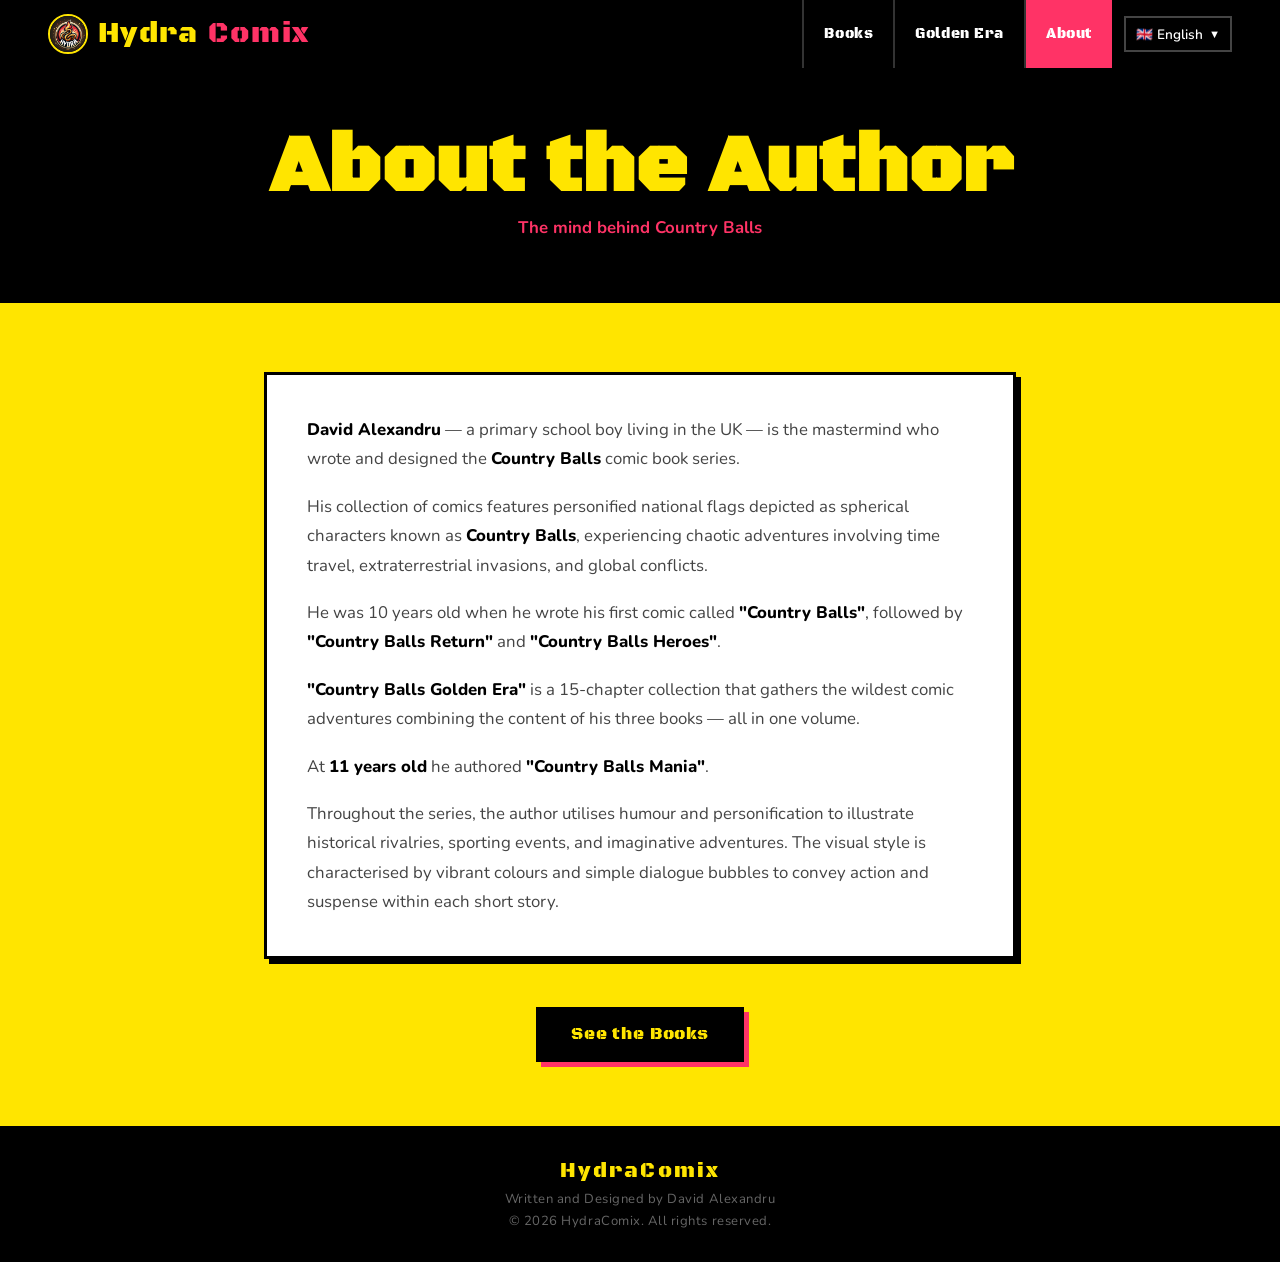
==== commit 41e6df32: "Apply Pop Art Blast design to About and Golden Era pages Co-Authored-By: Claude Sonnet 4.6 <noreply@" ====
--- a/about.html
+++ b/about.html
@@ -7,11 +7,14 @@
   <meta name="description" content="Meet David Alexandru, the young author and designer behind the Country Balls comic book series." />
   <link rel="stylesheet" href="styles.css" />
 </head>
-<body class="page-dark">
+<body>
 
   <!-- ── Navbar ── -->
   <nav class="navbar">
-    <a class="nav-brand" href="index.html">Hydra<span>Comix</span></a>
+    <a class="nav-brand" href="index.html">
+      <img src="HydraComix-logo.jpg" alt="HydraComix logo" class="nav-brand-logo" />
+      Hydra<span>Comix</span>
+    </a>
 
     <ul class="nav-links" id="nav-links">
       <li><a href="index.html" data-i18n="nav.books">Books</a></li>
--- a/styles.css
+++ b/styles.css
@@ -83,6 +83,18 @@
   letter-spacing: 0.05em;
   flex: 1;
   text-decoration: none;
+  display: flex;
+  align-items: center;
+  gap: 10px;
+}
+
+.nav-brand-logo {
+  width: 40px;
+  height: 40px;
+  object-fit: cover;
+  border-radius: 50%;
+  border: 2px solid var(--yellow);
+  flex-shrink: 0;
 }
 
 .nav-brand span { color: var(--pink); }
@@ -490,25 +502,24 @@
 
 /* ── About Page ── */
 .about-hero {
-  background: radial-gradient(ellipse at top, #2a1200 0%, var(--bg-dark) 70%);
-  padding: 80px 24px 48px;
+  background: var(--black);
+  padding: 64px 48px;
   text-align: center;
-  border-bottom: 2px solid var(--accent-gold);
+  border-bottom: 5px solid var(--yellow);
 }
 
 .page-title {
-  font-family: 'Bangers', cursive;
+  font-family: var(--font-display);
   font-size: clamp(2.4rem, 7vw, 5rem);
-  color: var(--text-gold);
-  text-shadow: 3px 3px 0 var(--accent-red);
-  letter-spacing: 0.04em;
-  line-height: 1.1;
-  margin-bottom: 8px;
+  color: var(--yellow);
+  line-height: 0.9;
+  margin-bottom: 12px;
 }
 
 .page-subtitle {
-  color: var(--text-muted);
-  font-size: 1rem;
+  font-size: 1.05rem;
+  font-weight: 700;
+  color: var(--pink);
 }
 
 .about-content {
@@ -518,44 +529,31 @@
 }
 
 .about-text-box {
-  background: var(--bg-card);
-  border: 2px solid var(--accent-gold);
-  border-radius: 10px;
+  background: var(--white);
+  border: var(--border-width) solid var(--black);
   padding: 40px;
-  box-shadow: 4px 4px 0 var(--accent-red);
+  box-shadow: var(--shadow-md);
 }
 
 .about-text-box p {
   margin-bottom: 18px;
   font-size: 1.05rem;
   line-height: 1.75;
-  color: var(--text-body-dk);
+  color: var(--gray-text);
 }
 
 .about-text-box p:last-child { margin-bottom: 0; }
 
 .about-text-box strong {
-  color: var(--text-gold);
-  font-weight: 700;
-}
-
-.comic-quote {
-  border-left: 4px solid var(--accent-red);
-  padding: 12px 20px;
-  margin: 24px 0;
-  background: rgba(204,34,0,0.06);
-  border-radius: 0 8px 8px 0;
-  font-size: 1.1rem;
-  font-style: italic;
-  color: var(--accent-gold);
+  color: var(--black);
+  font-weight: 800;
 }
 
 /* ── Golden Era Page ── */
 .golden-hero {
-  background: radial-gradient(ellipse at center, #3a2400 0%, var(--bg-dark) 65%);
-  padding: 80px 24px 48px;
-  text-align: center;
-  border-bottom: 2px solid var(--accent-gold);
+  background: var(--black);
+  padding: 64px 48px;
+  border-bottom: 5px solid var(--yellow);
   display: flex;
   flex-direction: column;
   align-items: center;
@@ -573,24 +571,23 @@
 .golden-cover {
   width: 200px;
   flex-shrink: 0;
-  border: 3px solid var(--accent-gold);
-  border-radius: 10px;
-  box-shadow: 6px 6px 0 var(--accent-red), var(--glow-gold);
+  border: var(--border-width) solid var(--yellow);
+  box-shadow: var(--shadow-pink-lg);
 }
 
 .golden-hero-text { text-align: left; }
-.golden-hero-text .page-title { text-align: left; }
+.golden-hero-text .page-title { text-align: left; color: var(--yellow); }
 
 .golden-tagline {
-  font-family: 'Bangers', cursive;
-  font-size: 1.4rem;
-  color: var(--accent-orange);
+  font-family: var(--font-display);
+  font-size: 1.1rem;
+  color: var(--pink);
   letter-spacing: 0.06em;
-  margin-bottom: 16px;
+  margin-bottom: 12px;
 }
 
 .golden-meta {
-  color: var(--text-muted);
+  color: #888;
   font-size: 0.95rem;
 }
 
@@ -598,44 +595,41 @@
   margin-top: 16px;
   font-size: 1rem;
   line-height: 1.7;
-  color: var(--text-body-dk);
+  color: #bbb;
   max-width: 520px;
 }
 
 /* ── Video Section ── */
 .video-section {
-  background: var(--bg-section);
-  padding: 64px 24px;
+  background: var(--white);
+  padding: 64px 48px;
   text-align: center;
-  border-top: 1px solid rgba(245,166,35,0.2);
-  border-bottom: 1px solid rgba(245,166,35,0.2);
+  border-top: 5px solid var(--black);
+  border-bottom: 5px solid var(--black);
 }
 
 .section-title {
-  font-family: 'Bangers', cursive;
+  font-family: var(--font-display);
   font-size: clamp(2rem, 5vw, 3.2rem);
-  color: var(--text-gold);
+  color: var(--black);
   text-align: center;
   margin-bottom: 12px;
-  letter-spacing: 0.04em;
-  text-shadow: 3px 3px 0 var(--accent-red), 0 0 30px rgba(255,215,0,0.3);
+  letter-spacing: 0.02em;
 }
 
 .section-divider {
   width: 80px;
   height: 4px;
-  background: linear-gradient(90deg, var(--accent-red), var(--accent-gold));
-  border-radius: 2px;
+  background: var(--pink);
   margin: 0 auto 48px;
 }
 
 .video-wrap {
   max-width: 860px;
   margin: 0 auto;
-  border: 3px solid var(--accent-gold);
-  border-radius: 10px;
+  border: var(--border-width) solid var(--black);
   overflow: hidden;
-  box-shadow: 6px 6px 0 var(--accent-red), var(--glow-gold);
+  box-shadow: var(--shadow-md);
 }
 
 .video-wrap video {
@@ -646,53 +640,9 @@
 
 /* ── Chapter Gallery ── */
 .chapters-section {
-  padding: 64px 24px;
-  max-width: 1300px;
-  margin: 0 auto;
-}
-
-.chapters-grid {
-  display: grid;
-  grid-template-columns: repeat(auto-fill, minmax(280px, 1fr));
-  gap: 24px;
-}
-
-.chapter-card {
-  background: var(--bg-card);
-  border: 2px solid rgba(245,166,35,0.4);
-  border-radius: 10px;
-  overflow: hidden;
-  transition: transform 0.2s, border-color 0.2s, box-shadow 0.2s;
-}
-
-.chapter-card:hover {
-  transform: translateY(-4px);
-  border-color: var(--accent-gold);
-  box-shadow: 4px 4px 0 var(--accent-red);
-}
-
-.chapter-img-wrap {
-  aspect-ratio: 4/3;
-  overflow: hidden;
-  background: #0d0804;
-}
-
-.chapter-img-wrap img {
-  width: 100%;
-  height: 100%;
-  object-fit: cover;
-  transition: transform 0.3s;
-}
-
-.chapter-card:hover .chapter-img-wrap img { transform: scale(1.05); }
-
-.chapter-label {
-  padding: 10px 14px;
-  font-family: 'Bangers', cursive;
-  font-size: 1.05rem;
-  color: var(--accent-gold);
-  letter-spacing: 0.05em;
-  border-top: 1px solid rgba(245,166,35,0.2);
+  background: var(--white);
+  padding: 64px 48px;
+  border-top: 5px solid var(--black);
 }
 
 /* ── Peek Inside stack ── */
@@ -739,10 +689,16 @@
   .books-section { padding: 32px 20px; }
   .books-grid { grid-template-columns: repeat(2, 1fr); gap: 12px; }
 
+  .golden-hero { padding: 48px 20px; }
   .golden-hero-inner { flex-direction: column; text-align: center; }
   .golden-hero-text .page-title { text-align: center; }
+  .golden-hero-text { text-align: center; }
+  .golden-desc { max-width: 100%; }
   .golden-cover { width: 160px; }
+  .about-hero { padding: 48px 20px; }
   .about-text-box { padding: 24px; }
+  .video-section { padding: 48px 20px; }
+  .chapters-section { padding: 48px 20px; }
 }
 
 @media (max-width: 480px) {
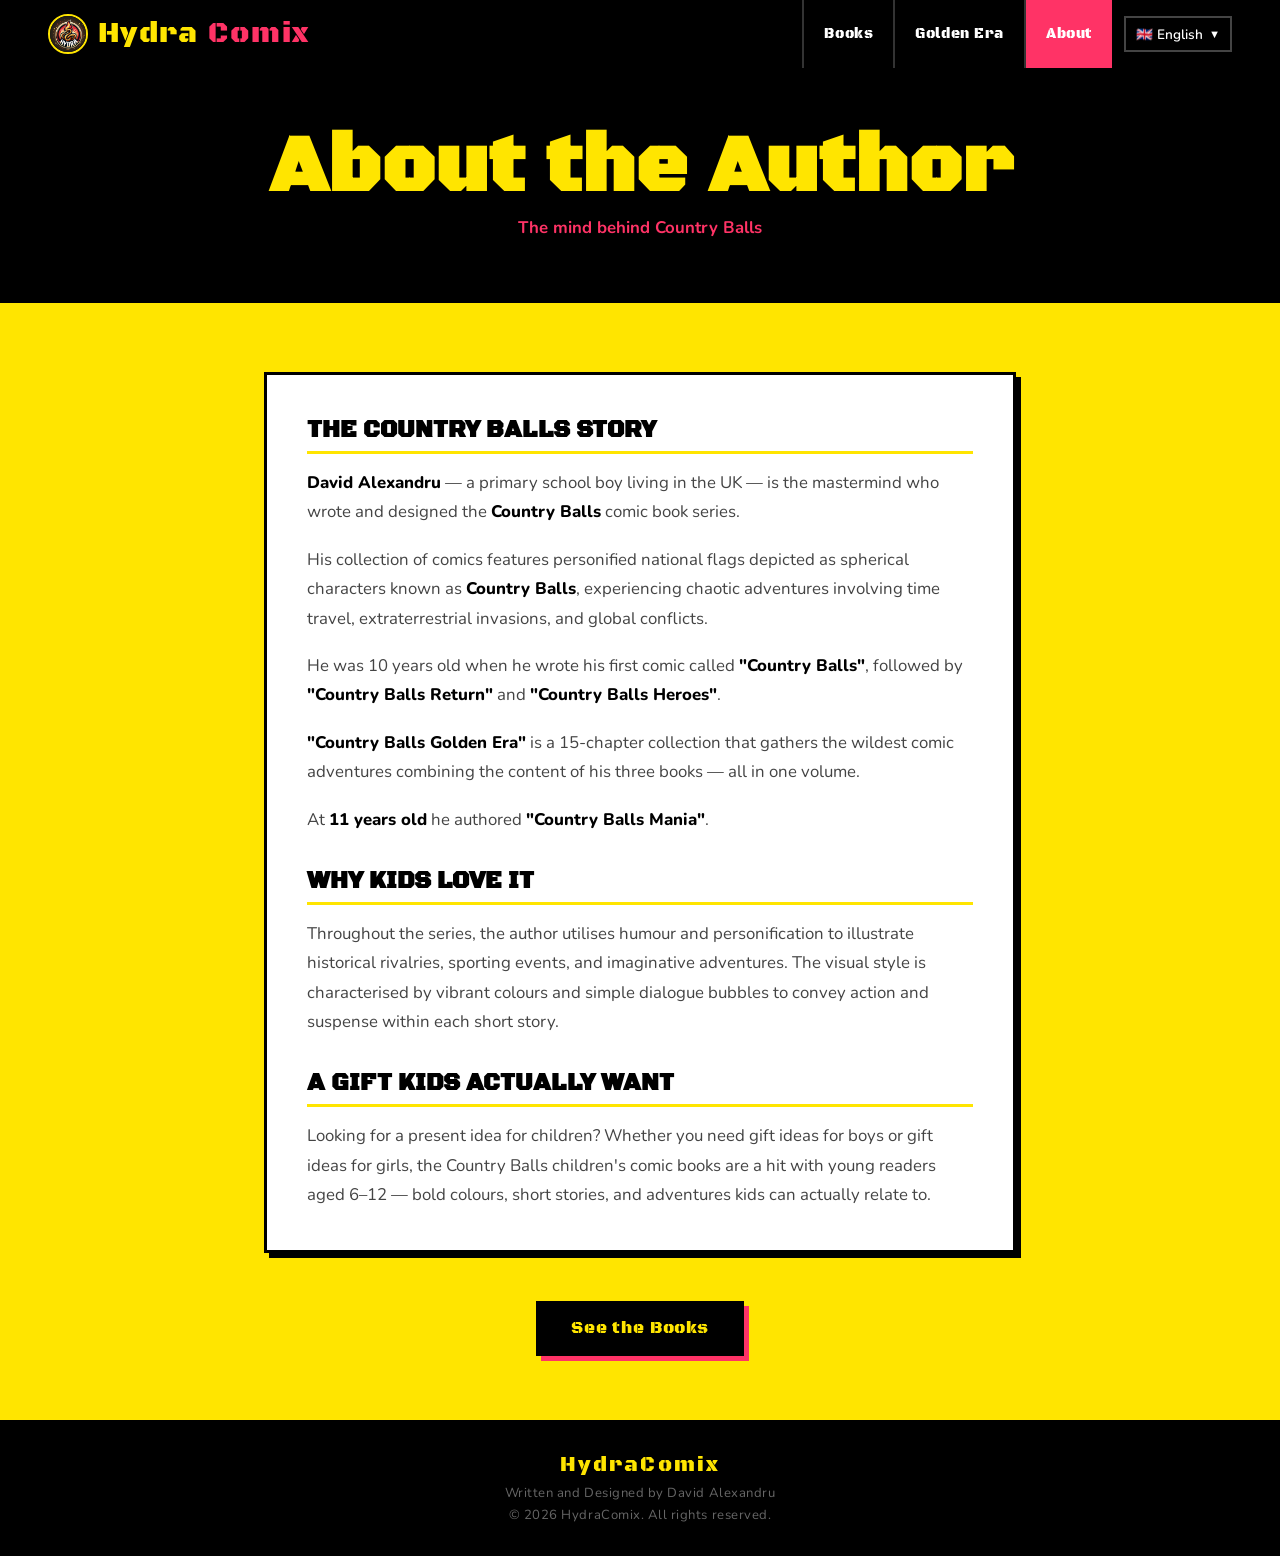
==== commit 3f9437f1: "Add full SEO layer: meta tags, structured data, sitemap, robots.txt, gift keywords - Rewrote <title>" ====
--- a/about.html
+++ b/about.html
@@ -3,8 +3,31 @@
 <head>
   <meta charset="UTF-8" />
   <meta name="viewport" content="width=device-width, initial-scale=1.0" />
-  <title>About the Author — HydraComix</title>
-  <meta name="description" content="Meet David Alexandru, the young author and designer behind the Country Balls comic book series." />
+  <title>About David Alexandru — Author of HydraComix Children's Comic Books</title>
+  <meta name="description" content="Meet David Alexandru, the young creator of the Country Balls children's comic book series — a unique gift idea for kids who love adventure and humour." />
+  <link rel="canonical" href="https://ioanas78.github.io/hydra-comix-website/about.html" />
+  <!-- Open Graph -->
+  <meta property="og:type" content="profile" />
+  <meta property="og:site_name" content="HydraComix" />
+  <meta property="og:title" content="About David Alexandru — Author of HydraComix Children's Comic Books" />
+  <meta property="og:description" content="Meet David Alexandru, the young creator of the Country Balls children's comic book series — a unique gift idea for kids who love adventure and humour." />
+  <meta property="og:url" content="https://ioanas78.github.io/hydra-comix-website/about.html" />
+  <meta property="og:image" content="https://ioanas78.github.io/hydra-comix-website/front%20covers/CountryBalls%20Golden%20Era%20-%20front%20cover.png" />
+  <!-- Twitter Card -->
+  <meta name="twitter:card" content="summary_large_image" />
+  <meta name="twitter:title" content="About David Alexandru — Author of HydraComix Children's Comic Books" />
+  <!-- JSON-LD: Person -->
+  <script type="application/ld+json">
+  {
+    "@context": "https://schema.org",
+    "@type": "Person",
+    "name": "David Alexandru",
+    "jobTitle": "Children's Comic Book Author",
+    "worksFor": {"@type": "Organization", "name": "HydraComix"},
+    "description": "Young UK-based author and designer of the Country Balls children's comic book series — five kids books featuring personified national flags in chaotic adventures.",
+    "url": "https://ioanas78.github.io/hydra-comix-website/about.html"
+  }
+  </script>
   <link rel="stylesheet" href="styles.css" />
 </head>
 <body>
@@ -52,6 +75,8 @@
 
     <div class="about-text-box">
 
+      <h2 data-i18n="about.storyTitle">The Country Balls Story</h2>
+
       <p>
         <strong>David Alexandru</strong> — a primary school boy living in the UK — is the mastermind
         who wrote and designed the <strong>Country Balls</strong> comic book series.
@@ -77,10 +102,18 @@
         At <strong>11 years old</strong> he authored <strong>"Country Balls Mania"</strong>.
       </p>
 
+      <h2 data-i18n="about.whyTitle">Why Kids Love It</h2>
+
       <p>
         Throughout the series, the author utilises humour and personification to illustrate historical
         rivalries, sporting events, and imaginative adventures. The visual style is characterised by
         vibrant colours and simple dialogue bubbles to convey action and suspense within each short story.
+      </p>
+
+      <h2 data-i18n="about.giftTitle">A Gift Kids Actually Want</h2>
+
+      <p data-i18n="about.giftText">
+        Looking for a present idea for children? Whether you need gift ideas for boys or gift ideas for girls, the Country Balls children's comic books are a hit with young readers aged 6–12 — bold colours, short stories, and adventures kids can actually relate to.
       </p>
 
     </div>
--- a/styles.css
+++ b/styles.css
@@ -220,11 +220,11 @@
 .hero {
   display: grid;
   grid-template-columns: 1fr 380px;
-  min-height: 420px;
+  min-height: 240px;
 }
 
 .hero-left {
-  padding: 56px 48px;
+  padding: 20px 48px;
   display: flex;
   flex-direction: column;
   justify-content: center;
@@ -338,6 +338,31 @@
   border-bottom: 3px solid var(--black);
 }
 
+/* ── Gift Callout ── */
+.gift-callout {
+  background: var(--pink);
+  border-top: 3px solid var(--black);
+  border-bottom: 3px solid var(--black);
+  text-align: center;
+  padding: 40px 24px;
+}
+.gift-callout h2 {
+  font-family: var(--font-display);
+  font-size: clamp(1.3rem, 3vw, 1.9rem);
+  color: var(--white);
+  text-shadow: 2px 2px 0 var(--black);
+  margin-bottom: 14px;
+  text-transform: uppercase;
+}
+.gift-callout p {
+  font-family: var(--font-body);
+  font-size: 1.05rem;
+  max-width: 680px;
+  margin: 0 auto;
+  color: var(--white);
+  font-weight: 700;
+}
+
 /* ── Books Section ── */
 .books-section {
   background: var(--white);
@@ -548,6 +573,18 @@
   color: var(--black);
   font-weight: 800;
 }
+
+.about-text-box h2 {
+  font-family: var(--font-display);
+  font-size: clamp(1.1rem, 2.5vw, 1.5rem);
+  color: var(--black);
+  text-transform: uppercase;
+  margin: 32px 0 14px;
+  padding-bottom: 6px;
+  border-bottom: 3px solid var(--yellow);
+}
+
+.about-text-box h2:first-child { margin-top: 0; }
 
 /* ── Golden Era Page ── */
 .golden-hero {
@@ -685,7 +722,7 @@
   }
   .hamburger { display: flex; }
   .lang-dropdown { display: none; }
-  .hero-left { padding: 40px 20px; }
+  .hero-left { padding: 16px 20px; }
   .books-section { padding: 32px 20px; }
   .books-grid { grid-template-columns: repeat(2, 1fr); gap: 12px; }
 
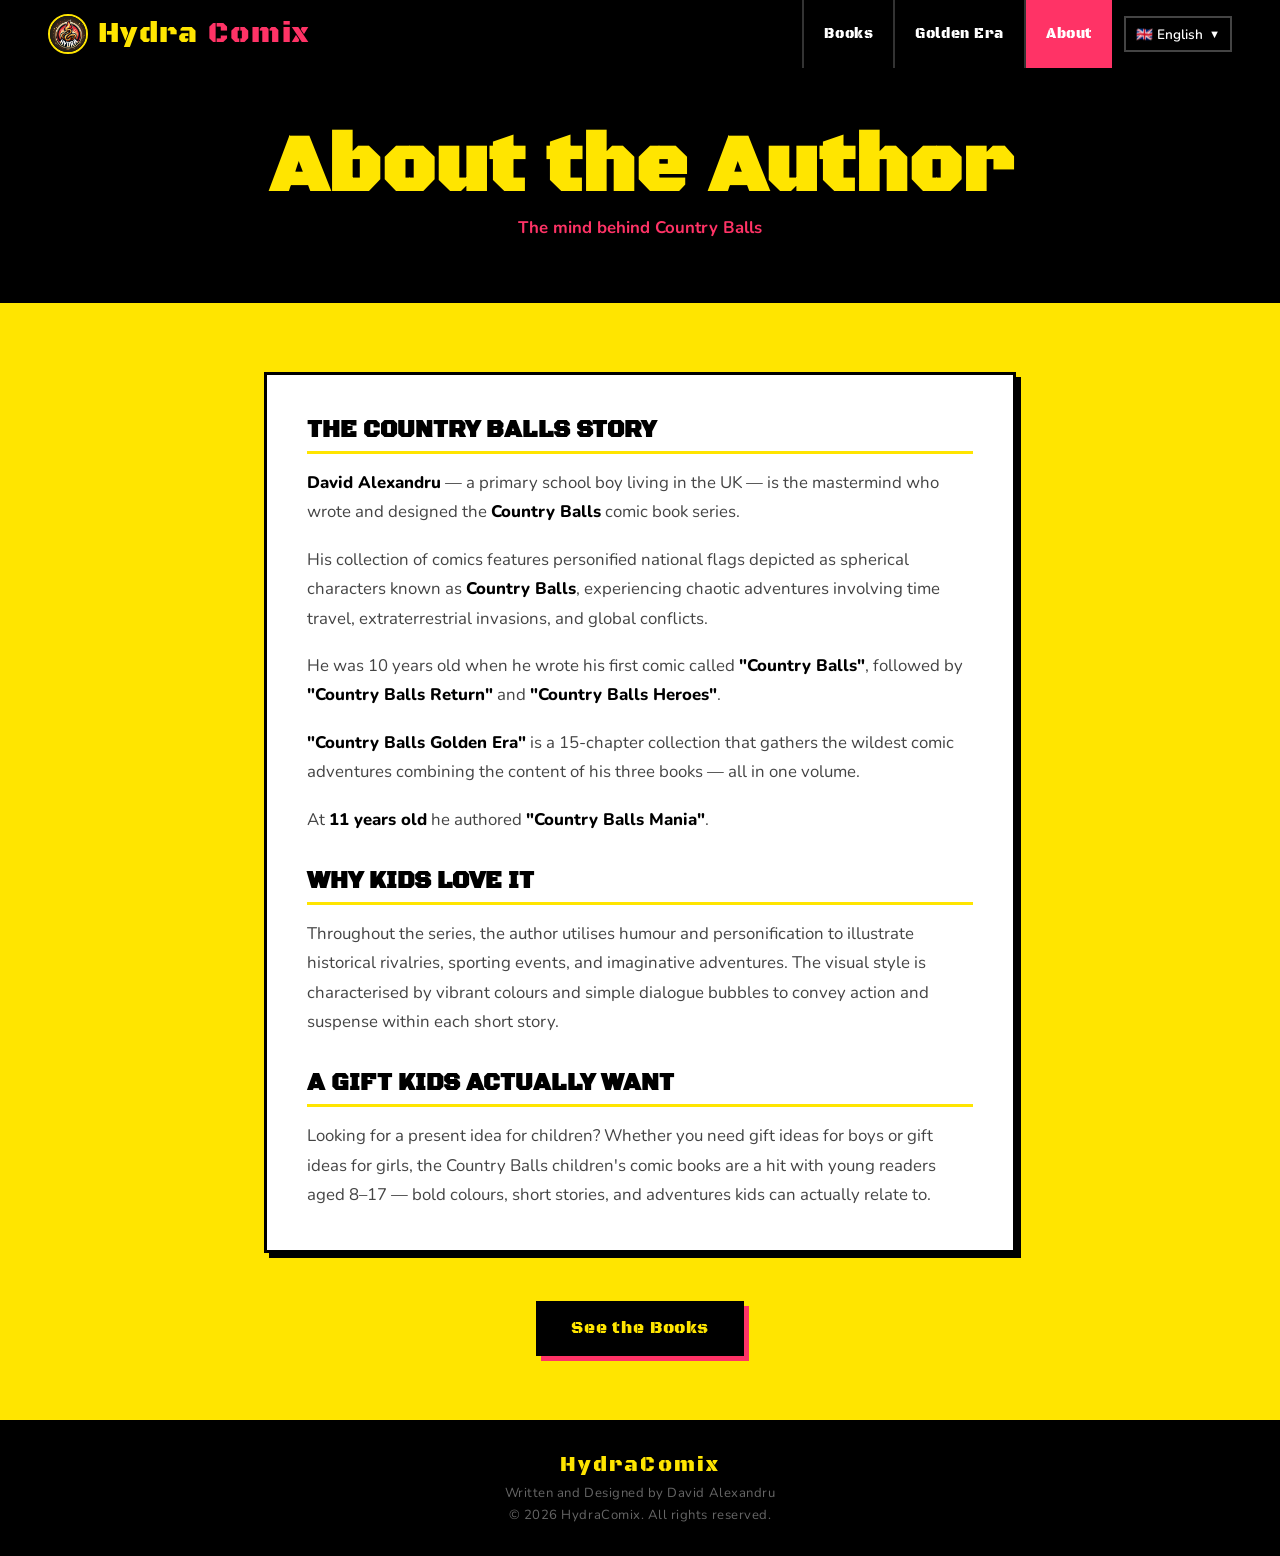
==== commit 8e838aee: "Update target age bracket from 6-12 to 8-17 across all SEO content Co-Authored-By: Claude Sonnet 4.6" ====
--- a/about.html
+++ b/about.html
@@ -113,7 +113,7 @@
       <h2 data-i18n="about.giftTitle">A Gift Kids Actually Want</h2>
 
       <p data-i18n="about.giftText">
-        Looking for a present idea for children? Whether you need gift ideas for boys or gift ideas for girls, the Country Balls children's comic books are a hit with young readers aged 6–12 — bold colours, short stories, and adventures kids can actually relate to.
+        Looking for a present idea for children? Whether you need gift ideas for boys or gift ideas for girls, the Country Balls children's comic books are a hit with young readers aged 8–17 — bold colours, short stories, and adventures kids can actually relate to.
       </p>
 
     </div>
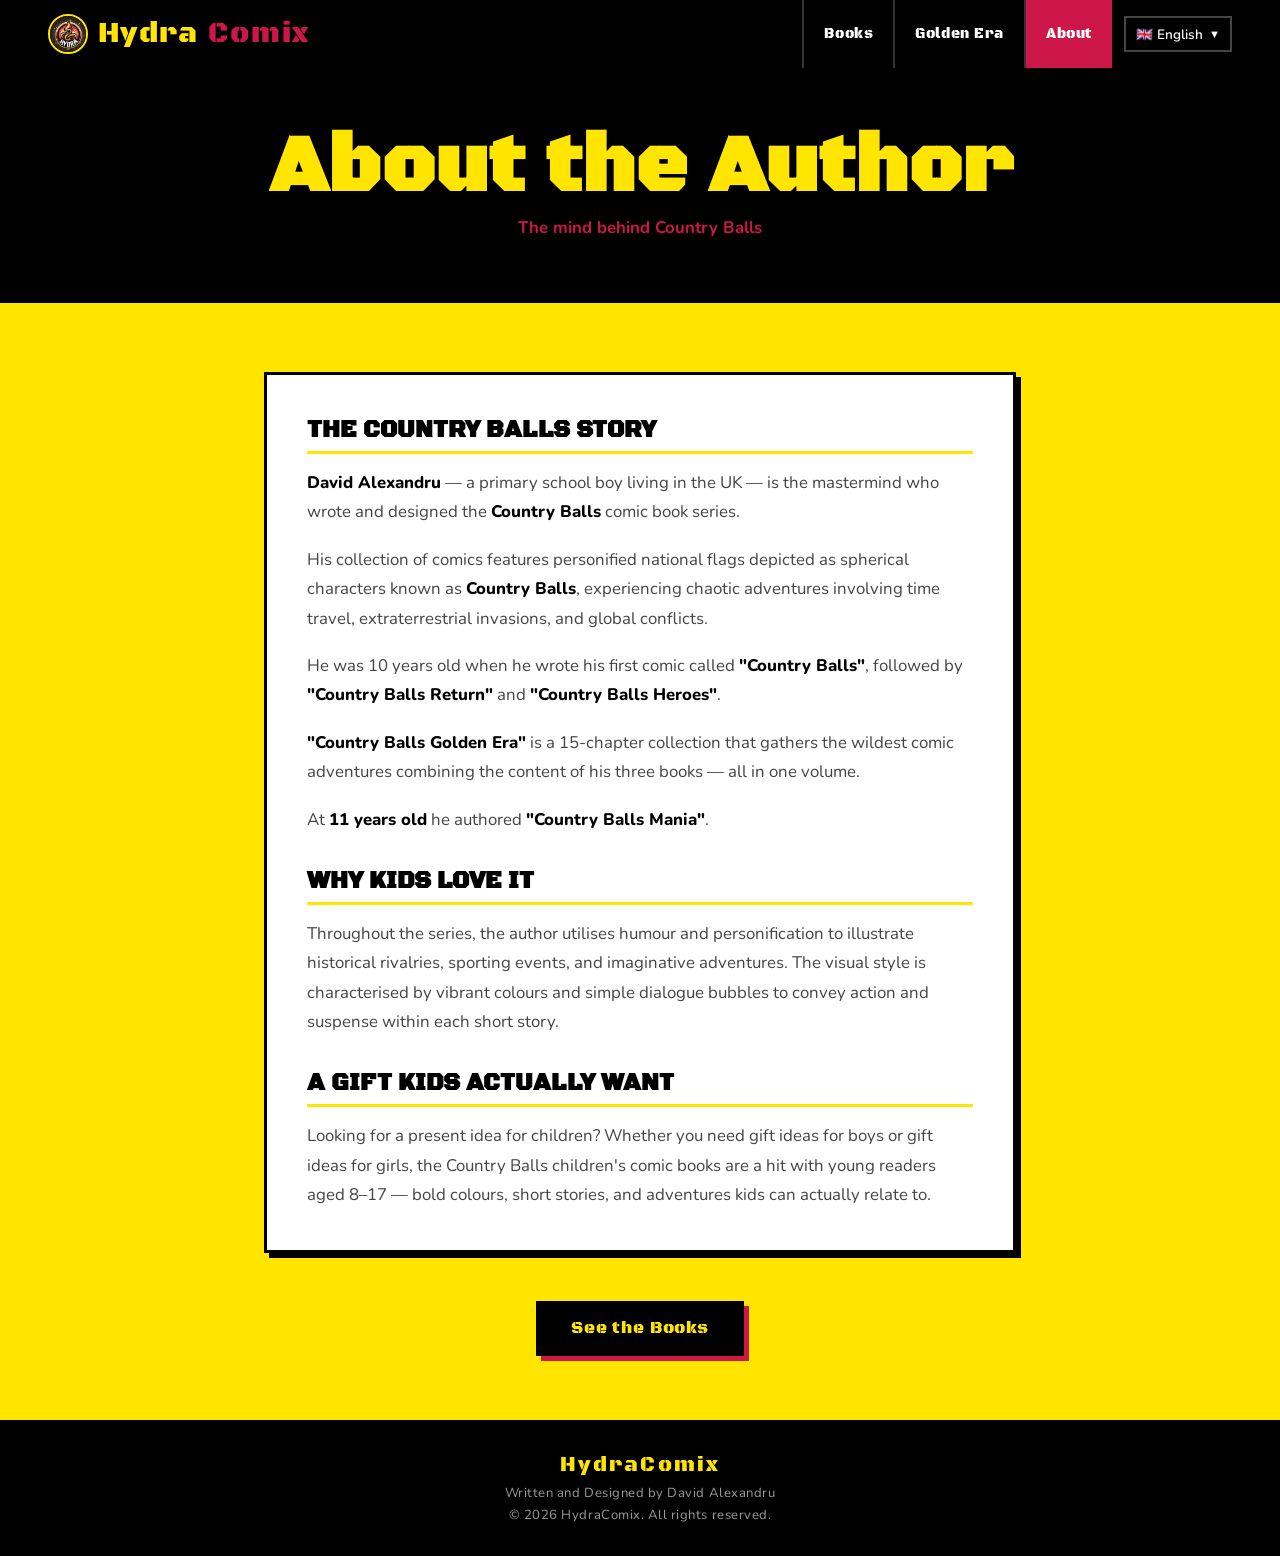
==== commit 57f7cca0: "Improve SEO accessibility and performance" ====
--- a/about.html
+++ b/about.html
@@ -12,10 +12,15 @@
   <meta property="og:title" content="About David Alexandru — Author of HydraComix Children's Comic Books" />
   <meta property="og:description" content="Meet David Alexandru, the young creator of the Country Balls children's comic book series — a unique gift idea for kids who love adventure and humour." />
   <meta property="og:url" content="https://ioanas78.github.io/hydra-comix-website/about.html" />
-  <meta property="og:image" content="https://ioanas78.github.io/hydra-comix-website/front%20covers/CountryBalls%20Golden%20Era%20-%20front%20cover.png" />
+  <meta property="og:image" content="https://ioanas78.github.io/hydra-comix-website/assets/images/social/hydracomix-og.jpg" />
+  <meta property="og:image:alt" content="HydraComix Country Balls comic books by David Alexandru" />
   <!-- Twitter Card -->
   <meta name="twitter:card" content="summary_large_image" />
   <meta name="twitter:title" content="About David Alexandru — Author of HydraComix Children's Comic Books" />
+  <meta name="twitter:description" content="Meet David Alexandru, the young creator of the Country Balls children's comic book series — a unique gift idea for kids who love adventure and humour." />
+  <meta name="twitter:image" content="https://ioanas78.github.io/hydra-comix-website/assets/images/social/hydracomix-og.jpg" />
+  <meta property="og:image:width" content="1200" />
+  <meta property="og:image:height" content="630" />
   <!-- JSON-LD: Person -->
   <script type="application/ld+json">
   {
@@ -28,6 +33,27 @@
     "url": "https://ioanas78.github.io/hydra-comix-website/about.html"
   }
   </script>
+  <!-- JSON-LD: Breadcrumbs -->
+  <script type="application/ld+json">
+  {
+    "@context": "https://schema.org",
+    "@type": "BreadcrumbList",
+    "itemListElement": [
+      {
+        "@type": "ListItem",
+        "position": 1,
+        "name": "HydraComix",
+        "item": "https://ioanas78.github.io/hydra-comix-website/"
+      },
+      {
+        "@type": "ListItem",
+        "position": 2,
+        "name": "About David Alexandru",
+        "item": "https://ioanas78.github.io/hydra-comix-website/about.html"
+      }
+    ]
+  }
+  </script>
   <link rel="stylesheet" href="styles.css" />
 </head>
 <body>
@@ -35,7 +61,7 @@
   <!-- ── Navbar ── -->
   <nav class="navbar">
     <a class="nav-brand" href="index.html">
-      <img src="HydraComix-logo.jpg" alt="HydraComix logo" class="nav-brand-logo" />
+      <img src="assets/images/hydracomix-logo.jpg" alt="HydraComix logo" class="nav-brand-logo" />
       Hydra<span>Comix</span>
     </a>
 
@@ -47,19 +73,19 @@
 
     <!-- Language dropdown -->
     <div class="lang-dropdown">
-      <button class="lang-btn" onclick="toggleLangDropdown()" aria-label="Select language">
+      <button class="lang-btn" type="button" aria-label="Select language" aria-haspopup="listbox" aria-expanded="false" aria-controls="lang-menu">
         <span id="lang-btn-label">🇬🇧 English</span>
         <span class="chevron">▼</span>
       </button>
-      <div class="lang-menu" role="listbox">
-        <div class="lang-option active" data-lang="en" role="option">🇬🇧 English</div>
-        <div class="lang-option coming-soon" data-lang="fr" role="option">🇫🇷 Français <span class="coming-soon-tag" data-i18n="lang.comingSoon">soon</span></div>
-        <div class="lang-option coming-soon" data-lang="de" role="option">🇩🇪 Deutsch <span class="coming-soon-tag" data-i18n="lang.comingSoon">soon</span></div>
-        <div class="lang-option coming-soon" data-lang="ro" role="option">🇷🇴 Română <span class="coming-soon-tag" data-i18n="lang.comingSoon">soon</span></div>
+      <div class="lang-menu" id="lang-menu" role="listbox" aria-label="Language options">
+        <button class="lang-option active" type="button" data-lang="en" role="option" aria-selected="true">🇬🇧 English</button>
+        <button class="lang-option coming-soon" type="button" data-lang="fr" role="option" aria-selected="false" disabled>🇫🇷 Français <span class="coming-soon-tag" data-i18n="lang.comingSoon">soon</span></button>
+        <button class="lang-option coming-soon" type="button" data-lang="de" role="option" aria-selected="false" disabled>🇩🇪 Deutsch <span class="coming-soon-tag" data-i18n="lang.comingSoon">soon</span></button>
+        <button class="lang-option coming-soon" type="button" data-lang="ro" role="option" aria-selected="false" disabled>🇷🇴 Română <span class="coming-soon-tag" data-i18n="lang.comingSoon">soon</span></button>
       </div>
     </div>
 
-    <button class="hamburger" onclick="toggleMobileNav()" aria-label="Toggle menu">
+    <button class="hamburger" type="button" aria-label="Toggle menu" aria-expanded="false" aria-controls="nav-links">
       <span></span><span></span><span></span>
     </button>
   </nav>
@@ -119,7 +145,7 @@
     </div>
 
     <!-- Back to books -->
-    <div style="text-align:center; margin-top:48px;">
+    <div class="about-cta">
       <a href="index.html#books" class="btn btn-primary">See the Books</a>
     </div>
 
--- a/styles.css
+++ b/styles.css
@@ -9,11 +9,11 @@
 /* ── Design Tokens (Pop Art Blast) ── */
 :root {
   --yellow:         #ffe500;
-  --pink:           #ff3366;
+  --pink:           #cc1748;
   --black:          #000000;
   --white:          #ffffff;
   --gray-text:      #444444;
-  --gray-light:     #666666;
+  --gray-light:     #9a9a9a;
 
   --font-display:   'Black Ops One', cursive;
   --font-body:      'Nunito', sans-serif;
@@ -22,8 +22,8 @@
   --shadow-sm:      2px 2px 0 #000;
   --shadow-md:      5px 5px 0 #000;
   --shadow-lg:      7px 7px 0 #000;
-  --shadow-pink:    5px 5px 0 #ff3366;
-  --shadow-pink-lg: 7px 7px 0 #ff3366;
+  --shadow-pink:    5px 5px 0 var(--pink);
+  --shadow-pink-lg: 7px 7px 0 var(--pink);
 
   --nav-h:          68px;
   --radius:         0px;
@@ -63,6 +63,12 @@
 
 img { max-width: 100%; display: block; }
 a { color: inherit; text-decoration: none; }
+
+a:focus-visible,
+button:focus-visible {
+  outline: 3px solid var(--yellow);
+  outline-offset: 3px;
+}
 
 /* ── Navbar ── */
 .navbar {
@@ -172,9 +178,14 @@
   display: flex;
   align-items: center;
   gap: 10px;
+  width: 100%;
+  border: 0;
+  background: transparent;
   padding: 10px 16px;
   font-size: 0.9rem;
   font-weight: 600;
+  font-family: var(--font-body);
+  text-align: left;
   cursor: pointer;
   color: var(--white);
   transition: background 0.15s;
@@ -363,6 +374,30 @@
   font-weight: 700;
 }
 
+/* Intro copy for search and readers */
+.series-intro {
+  background: var(--white);
+  border-top: 5px solid var(--black);
+  padding: 44px 48px;
+}
+
+.series-intro h2 {
+  font-family: var(--font-display);
+  font-size: clamp(1.6rem, 4vw, 2.4rem);
+  margin: 0 auto 16px;
+  max-width: 900px;
+  color: var(--black);
+}
+
+.series-intro p {
+  max-width: 900px;
+  margin: 0 auto;
+  color: var(--gray-text);
+  font-size: 1.05rem;
+  font-weight: 700;
+  line-height: 1.75;
+}
+
 /* ── Books Section ── */
 .books-section {
   background: var(--white);
@@ -497,6 +532,58 @@
   box-shadow: 3px 3px 0 var(--black);
 }
 .btn-amazon svg { width: 16px; height: 16px; fill: currentColor; flex-shrink: 0; }
+
+.btn-amazon-large {
+  font-size: 1.2rem;
+  padding: 14px 32px;
+}
+
+.btn-amazon-inline {
+  display: inline-flex;
+  padding-inline: 36px;
+}
+
+.amazon-icon-large {
+  width: 22px;
+  height: 22px;
+  fill: currentColor;
+  flex-shrink: 0;
+}
+
+/* FAQ */
+.faq-section {
+  background: var(--white);
+  border-top: 5px solid var(--black);
+  padding: 56px 48px 64px;
+}
+
+.faq-list {
+  max-width: 900px;
+  margin: 0 auto;
+  display: grid;
+  gap: 16px;
+}
+
+.faq-item {
+  border: var(--border-width) solid var(--black);
+  box-shadow: var(--shadow-md);
+  padding: 20px;
+  background: var(--yellow);
+}
+
+.faq-item h3 {
+  font-family: var(--font-display);
+  font-size: 1.05rem;
+  margin-bottom: 8px;
+  color: var(--black);
+}
+
+.faq-item p {
+  color: var(--gray-text);
+  font-size: 1rem;
+  font-weight: 800;
+  line-height: 1.55;
+}
 
 /* ── Footer ── */
 .footer {
@@ -645,6 +732,11 @@
   border-bottom: 5px solid var(--black);
 }
 
+.video-inner {
+  max-width: 900px;
+  margin: 0 auto;
+}
+
 .section-title {
   font-family: var(--font-display);
   font-size: clamp(2rem, 5vw, 3.2rem);
@@ -692,6 +784,14 @@
 }
 
 .peek-stack img { width: 100%; display: block; }
+
+.centered-cta,
+.about-cta {
+  text-align: center;
+}
+
+.centered-cta { margin-top: 56px; }
+.about-cta { margin-top: 48px; }
 
 /* ── Responsive ── */
 @media (max-width: 900px) {
@@ -723,6 +823,7 @@
   .hamburger { display: flex; }
   .lang-dropdown { display: none; }
   .hero-left { padding: 16px 20px; }
+  .series-intro { padding: 36px 20px; }
   .books-section { padding: 32px 20px; }
   .books-grid { grid-template-columns: repeat(2, 1fr); gap: 12px; }
 
@@ -736,6 +837,7 @@
   .about-text-box { padding: 24px; }
   .video-section { padding: 48px 20px; }
   .chapters-section { padding: 48px 20px; }
+  .faq-section { padding: 44px 20px 52px; }
 }
 
 @media (max-width: 480px) {
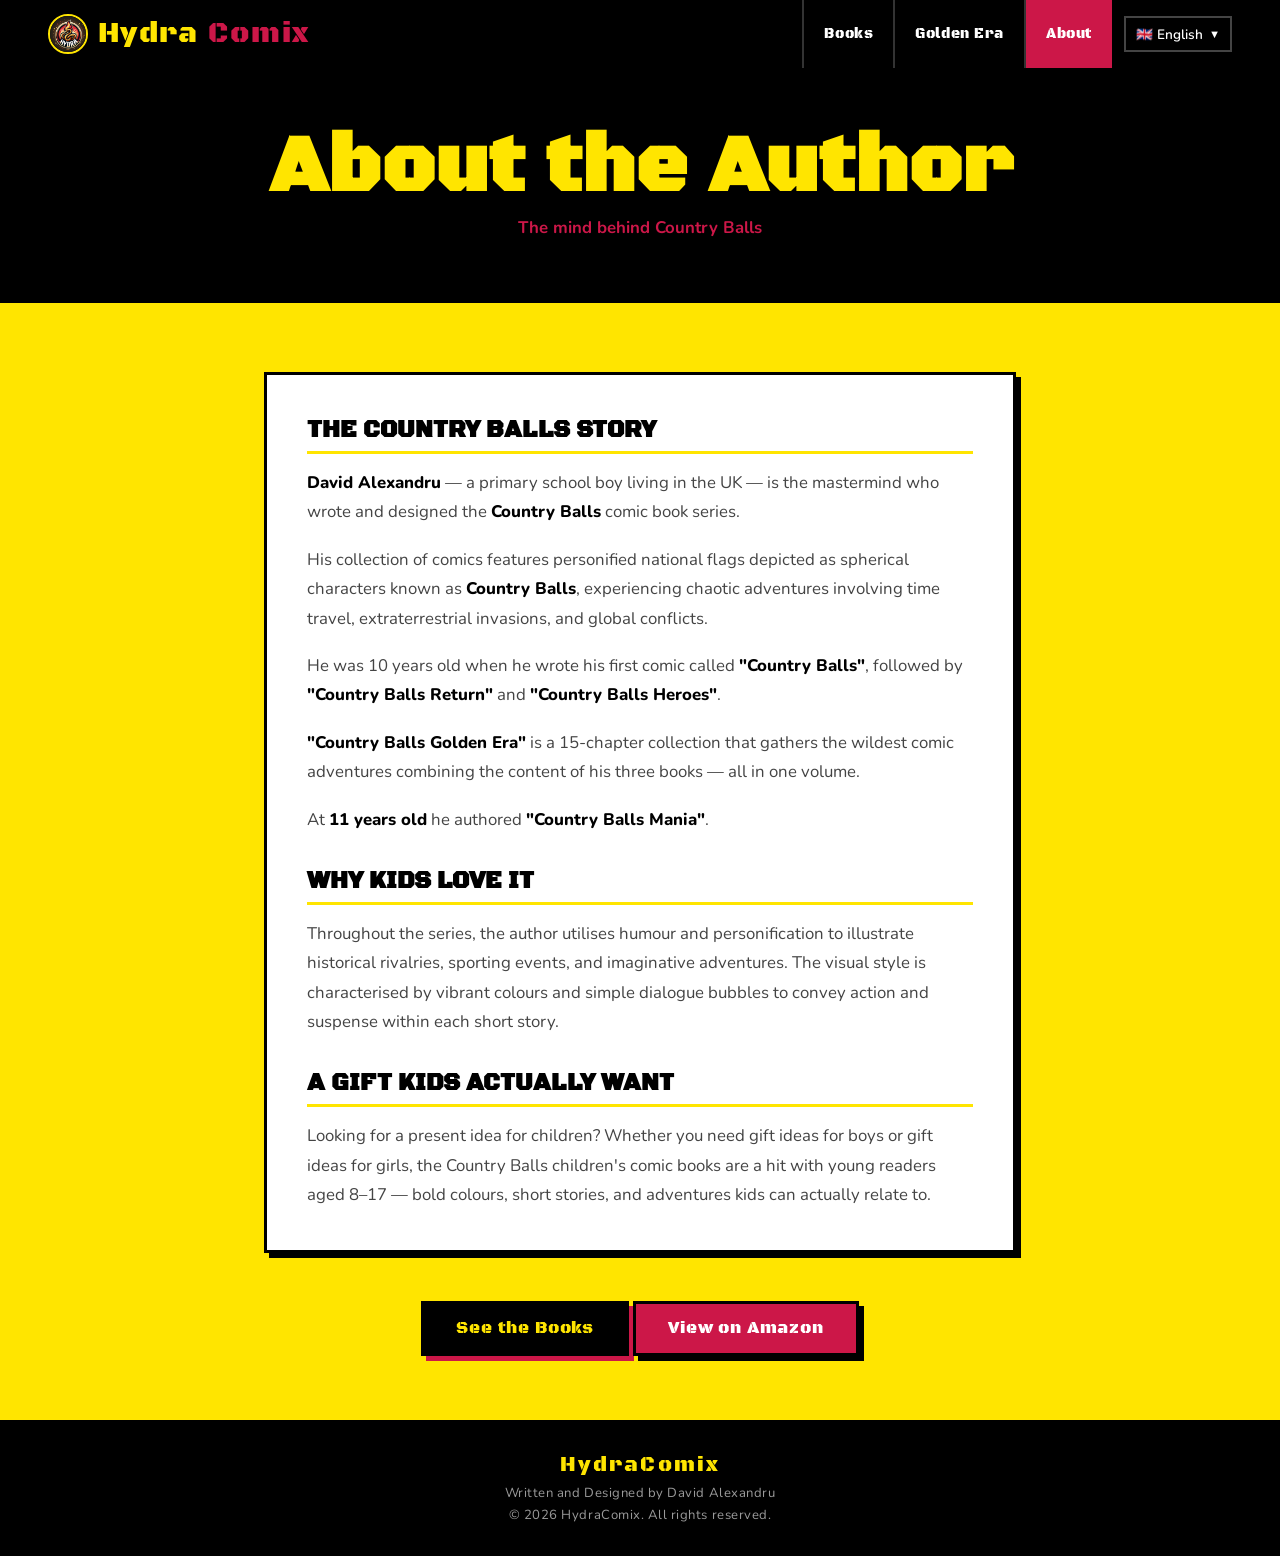
==== commit 0d9a9d21: "Add Amazon Author Central link to about page - Button linking to David Alexandru's Amazon author pag" ====
--- a/about.html
+++ b/about.html
@@ -4,21 +4,21 @@
   <meta charset="UTF-8" />
   <meta name="viewport" content="width=device-width, initial-scale=1.0" />
   <title>About David Alexandru — Author of HydraComix Children's Comic Books</title>
-  <meta name="description" content="Meet David Alexandru, the young creator of the Country Balls children's comic book series — a unique gift idea for kids who love adventure and humour." />
-  <link rel="canonical" href="https://ioanas78.github.io/hydra-comix-website/about.html" />
+  <meta name="description" content="Meet David Alexandru, young UK author of the Country Balls funny comic books for boys and girls aged 8–17. Five kids comic books available on Amazon worldwide." />
+  <link rel="canonical" href="https://www.hydra-comix.com/about.html" />
   <!-- Open Graph -->
   <meta property="og:type" content="profile" />
   <meta property="og:site_name" content="HydraComix" />
   <meta property="og:title" content="About David Alexandru — Author of HydraComix Children's Comic Books" />
-  <meta property="og:description" content="Meet David Alexandru, the young creator of the Country Balls children's comic book series — a unique gift idea for kids who love adventure and humour." />
-  <meta property="og:url" content="https://ioanas78.github.io/hydra-comix-website/about.html" />
-  <meta property="og:image" content="https://ioanas78.github.io/hydra-comix-website/assets/images/social/hydracomix-og.jpg" />
+  <meta property="og:description" content="Meet David Alexandru, young UK author of the Country Balls funny comic books for boys and girls aged 8–17. Five kids comic books available on Amazon worldwide." />
+  <meta property="og:url" content="https://www.hydra-comix.com/about.html" />
+  <meta property="og:image" content="https://www.hydra-comix.com/assets/images/social/hydracomix-og.jpg" />
   <meta property="og:image:alt" content="HydraComix Country Balls comic books by David Alexandru" />
   <!-- Twitter Card -->
   <meta name="twitter:card" content="summary_large_image" />
   <meta name="twitter:title" content="About David Alexandru — Author of HydraComix Children's Comic Books" />
-  <meta name="twitter:description" content="Meet David Alexandru, the young creator of the Country Balls children's comic book series — a unique gift idea for kids who love adventure and humour." />
-  <meta name="twitter:image" content="https://ioanas78.github.io/hydra-comix-website/assets/images/social/hydracomix-og.jpg" />
+  <meta name="twitter:description" content="Meet David Alexandru, young UK author of the Country Balls funny comic books for boys and girls aged 8–17. Five kids comic books available on Amazon worldwide." />
+  <meta name="twitter:image" content="https://www.hydra-comix.com/assets/images/social/hydracomix-og.jpg" />
   <meta property="og:image:width" content="1200" />
   <meta property="og:image:height" content="630" />
   <!-- JSON-LD: Person -->
@@ -30,7 +30,8 @@
     "jobTitle": "Children's Comic Book Author",
     "worksFor": {"@type": "Organization", "name": "HydraComix"},
     "description": "Young UK-based author and designer of the Country Balls children's comic book series — five kids books featuring personified national flags in chaotic adventures.",
-    "url": "https://ioanas78.github.io/hydra-comix-website/about.html"
+    "url": "https://www.hydra-comix.com/about.html",
+    "sameAs": ["https://www.amazon.co.uk/stores/David-Alexandru/author/B0F5HLY1M5"]
   }
   </script>
   <!-- JSON-LD: Breadcrumbs -->
@@ -43,13 +44,13 @@
         "@type": "ListItem",
         "position": 1,
         "name": "HydraComix",
-        "item": "https://ioanas78.github.io/hydra-comix-website/"
+        "item": "https://www.hydra-comix.com/"
       },
       {
         "@type": "ListItem",
         "position": 2,
         "name": "About David Alexandru",
-        "item": "https://ioanas78.github.io/hydra-comix-website/about.html"
+        "item": "https://www.hydra-comix.com/about.html"
       }
     ]
   }
@@ -147,6 +148,7 @@
     <!-- Back to books -->
     <div class="about-cta">
       <a href="index.html#books" class="btn btn-primary">See the Books</a>
+      <a href="https://www.amazon.co.uk/stores/David-Alexandru/author/B0F5HLY1M5" class="btn btn-secondary" target="_blank" rel="noopener">View on Amazon</a>
     </div>
 
   </main>
--- a/styles.css
+++ b/styles.css
@@ -694,6 +694,9 @@
 
 .golden-cover {
   width: 200px;
+  height: auto;
+  aspect-ratio: 424 / 600;
+  object-fit: contain;
   flex-shrink: 0;
   border: var(--border-width) solid var(--yellow);
   box-shadow: var(--shadow-pink-lg);
